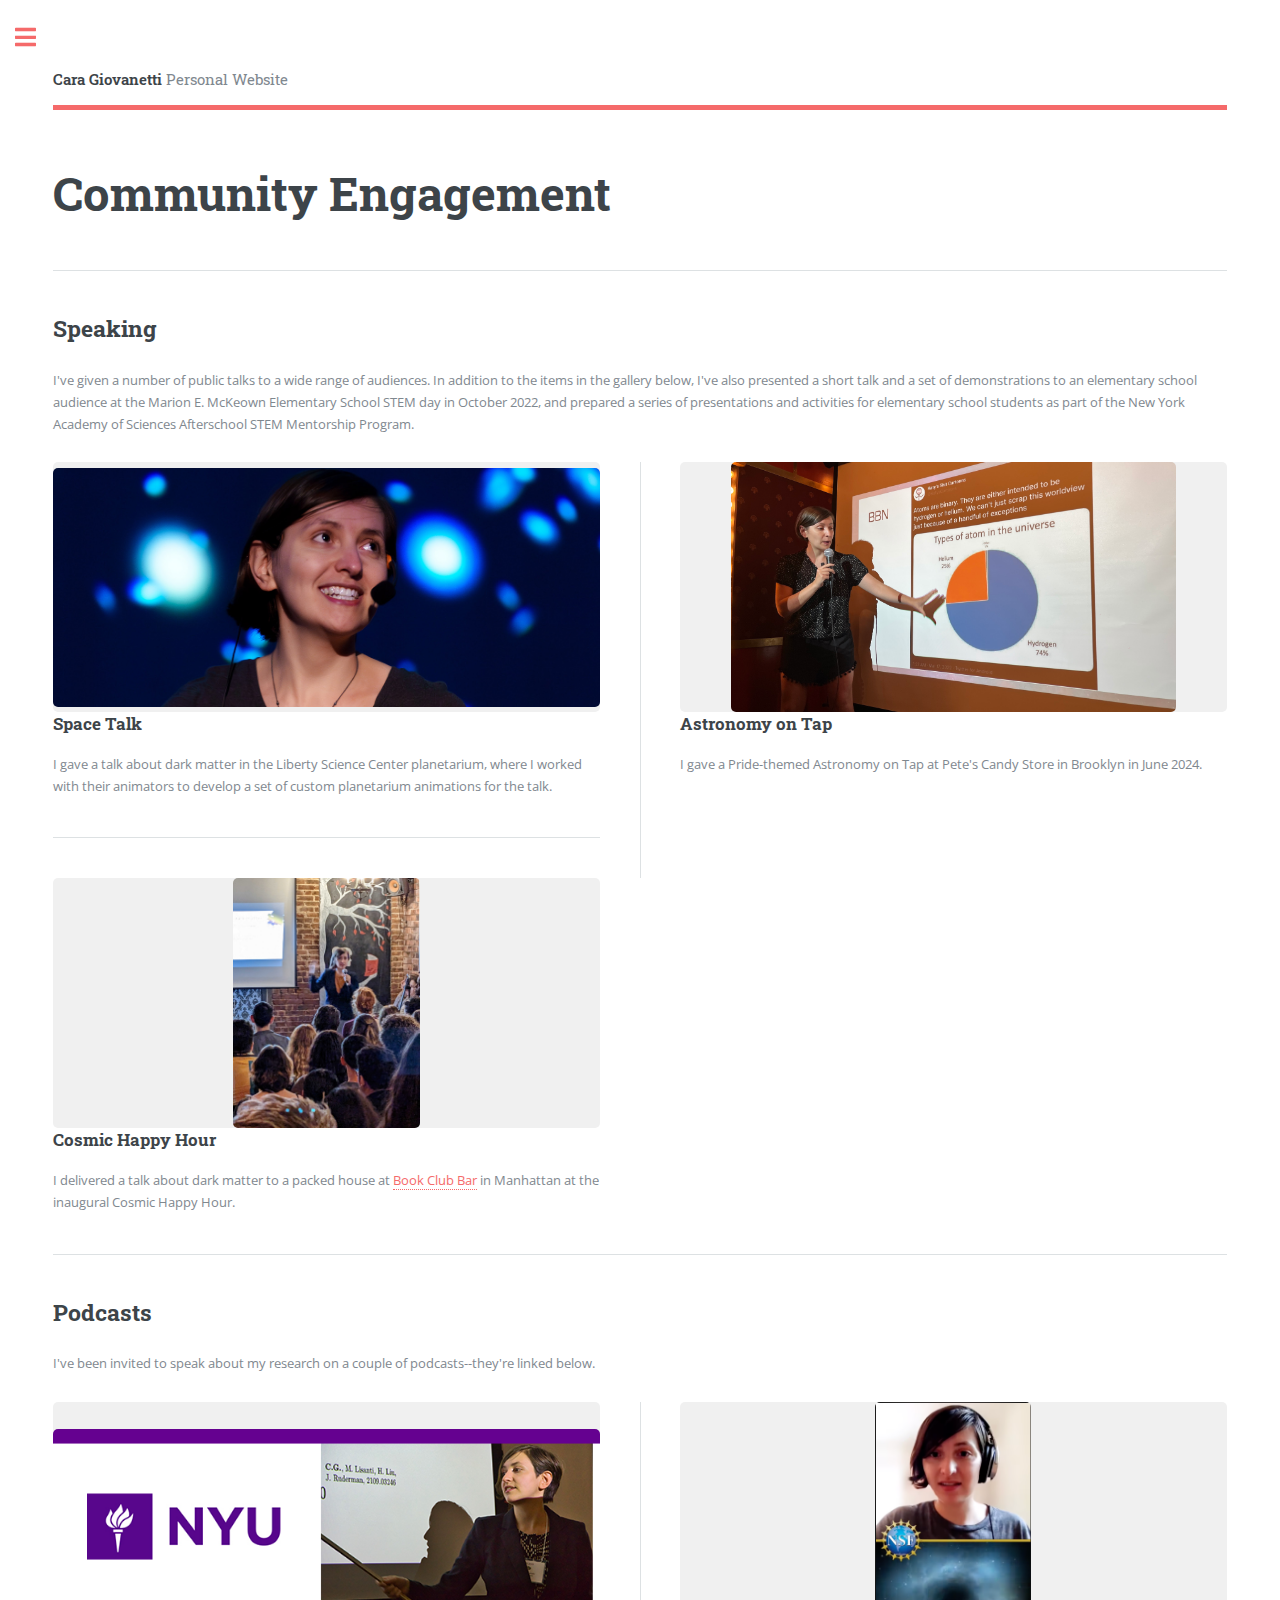
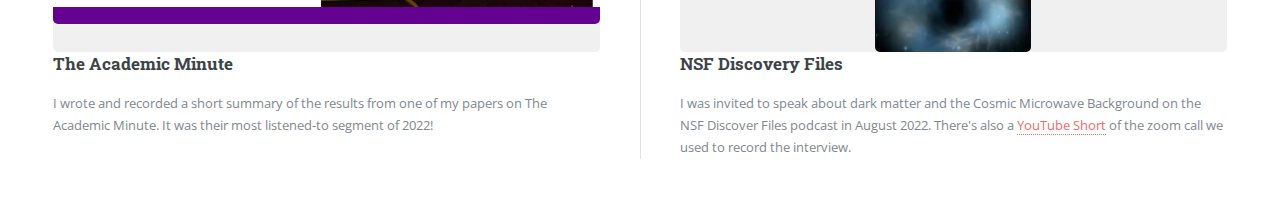
==== communityengagement.html @ 0d63e665 "Init" ====
<!DOCTYPE HTML>
<!--
	Editorial by HTML5 UP
	html5up.net | @ajlkn
	Free for personal and commercial use under the CCA 3.0 license (html5up.net/license)
-->
<html>
	<head>
		<title>Cara Giovanetti</title>
		<meta charset="utf-8" />
		<meta name="viewport" content="width=device-width, initial-scale=1, user-scalable=no" />
		<link rel="stylesheet" href="assets/css/main.css" />
		<style>
			.force-lowercase {
				text-transform: lowercase;
			}
		</style>
	</head>
	<body class="is-preload">

		<!-- Wrapper -->
			<div id="wrapper">

				<!-- Main -->
					<div id="main">
						<div class="inner">

							<!-- Header -->
								<header id="header">
									<a href="index.html" class="logo"><strong>Cara Giovanetti</strong> Personal Website</a>
									<ul class="icons">
										<!--<li><a href="#" class="icon brands fa-twitter"><span class="label">Twitter</span></a></li>
										<li><a href="#" class="icon brands fa-facebook-f"><span class="label">Facebook</span></a></li>
										<li><a href="#" class="icon brands fa-snapchat-ghost"><span class="label">Snapchat</span></a></li>
										<li><a href="#" class="icon brands fa-instagram"><span class="label">Instagram</span></a></li>
										<li><a href="#" class="icon brands fa-medium-m"><span class="label">Medium</span></a></li> -->
									</ul>
								</header>

							<!-- Content -->
								<section>
									<header class="main">
										<h1>Community Engagement</h1>
									</header>

									<hr class="major" />

									<h2>Speaking</h2>
									<p>I've given a number of public talks to a wide range of audiences. In addition to the items in the gallery below, I've also presented a short talk and a set of demonstrations to an elementary school audience at the Marion E. McKeown Elementary School STEM day in October 2022, and prepared a series of presentations and activities for elementary school students as part of the New York Academy of Sciences Afterschool STEM Mentorship Program.</p>
									<div class="posts">
										<article>
											<a href="https://lsc.org/explore/lsc-after-dark/space-talk" class="image" target=”_blank”><img src="images/planetarium.jpg" alt="" /></a>
											<h3>Space Talk</h3>
											<p>I gave a talk about dark matter in the Liberty Science Center planetarium, where I worked with their animators to develop a set of custom planetarium animations for the talk.</p>
										</article>
										<article>
											<a href="https://astronomyontap.org/event/astronomy-on-tap-nyc-143-pride/" class="image" target=”_blank”><img src="images/astro_on_tap.JPG" alt="" /></a>
											<h3>Astronomy on Tap</h3>
											<p>I gave a Pride-themed Astronomy on Tap at Pete's Candy Store in Brooklyn in June 2024.</p>
										</article>
										<article>
											<a href="https://www.bookclubbar.com" class="image" target=”_blank”><img src="images/bookclub.jpg" alt="" /></a>
											<h3>Cosmic Happy Hour</h3>
											<p>I delivered a talk about dark matter to a packed house at <a href="https://www.bookclubbar.com" target=”_blank”>Book Club Bar</a> in Manhattan at the inaugural Cosmic Happy Hour.</p>
										</article>
										
									</div>
									<hr class="major" />

									<h2>Podcasts</h2>
									<p>I've been invited to speak about my research on a couple of podcasts--they're linked below.</p>
									<div class="posts">
										<article>
											<a href="https://academicminute.org/2022/12/best-of-week-2022-cara-giovanetti-new-york-university-dark-matter/" class="image" target=”_blank”><img src="images/academicminute.png" alt="" /></a>
											<h3>The Academic Minute</h3>
											<p>I wrote and recorded a short summary of the results from one of my papers on The Academic Minute.  It was their most listened-to segment of 2022!</p>
										</article>
										<article>
											<a href="https://sites.libsyn.com/424817/dark-matter" class="image" target=”_blank”><img src="images/nsf_podcast.png" alt="" /></a>
											<h3>NSF Discovery Files</h3>
											<p>I was invited to speak about dark matter and the Cosmic Microwave Background on the NSF Discover Files podcast in August 2022.  There's also a <a href="https://www.youtube.com/watch?v=mzR_VJZVaJQ"target=”_blank”>YouTube Short</a> of the zoom call we used to record the interview.</p>
										</article>
										
									</div>

								
								</section>

						</div>
					</div>

				<!-- Sidebar -->
				<div id="sidebar">
					<div class="inner">

						<!-- Search -->
							<!-- <section id="search" class="alt">
								<form method="post" action="#">
									<input type="text" name="query" id="query" placeholder="Search" />
								</form>
							</section> -->

						<!-- Menu -->
							<nav id="menu">
								<header class="major">
									<h2>Menu</h2>
								</header>
								<ul>
									<li><a href="index.html">Homepage</a></li>
									
									<li>
										<span class="opener">Physics</span>
										<ul>
											<li><a href="research.html">Research Interests</a></li>
											<li class="force-lowercase"><a href="xis.html">ξ</a></li>
											<!-- <li><a href="#">Feugiat Veroeros</a></li> -->
										</ul>
									</li>
									<li><a href="writing.html">Writing</a></li>
									<li><a href="communityengagement.html">Community Engagement</a></li>
									<li><a href="images/CV.pdf" target=”_blank”>CV</a></li>
				
								</ul>
							</nav>

		
						<!-- Section -->
							<section>
								<header class="major">
									<h2>How to get in touch</h2>
								</header>
								<p>I'm wary of spam!  If you'd like to get in touch with me, check out any of my recent physics papers on the arXiv for my email address.</p>
								<!-- <ul class="contact">
									 <li class="icon solid fa-envelope"><a href="#"></a></li>
									 <li class="icon solid fa-phone">(000) 000-0000</li>
									<li class="icon solid fa-home">1234 Somewhere Road #8254<br />
									 Nashville, TN 00000-0000</li> 
								</ul>  -->
							</section> 

						<!-- Footer -->
							<footer id="footer">
								<p class="copyright">&copy; 2024 Cara Giovanetti. All rights reserved.  Design based on "Editorial" from: <a href="https://html5up.net">HTML5 UP</a>.</p>
							</footer>

					</div>
				</div>

			</div>

		<!-- Scripts -->
			<script src="assets/js/jquery.min.js"></script>
			<script src="assets/js/browser.min.js"></script>
			<script src="assets/js/breakpoints.min.js"></script>
			<script src="assets/js/util.js"></script>
			<script src="assets/js/main.js"></script>

	</body>
</html>
---- assets/css/main.css ----
@import url(fontawesome-all.min.css);
@import url("https://fonts.googleapis.com/css?family=Open+Sans:400,600,400italic,600italic|Roboto+Slab:400,700");
/*
	Editorial by HTML5 UP
	html5up.net | @ajlkn
	Free for personal and commercial use under the CCA 3.0 license (html5up.net/license)
*/
html, body, div, span, applet, object,
iframe, h1, h2, h3, h4, h5, h6, p, blockquote,
pre, a, abbr, acronym, address, big, cite,
code, del, dfn, em, img, ins, kbd, q, s, samp,
small, strike, strong, sub, sup, tt, var, b,
u, i, center, dl, dt, dd, ol, ul, li, fieldset,
form, label, legend, table, caption, tbody,
tfoot, thead, tr, th, td, article, aside,
canvas, details, embed, figure, figcaption,
footer, header, hgroup, menu, nav, output, ruby,
section, summary, time, mark, audio, video {
  margin: 0;
  padding: 0;
  border: 0;
  font-size: 100%;
  font: inherit;
  vertical-align: baseline; }

article, aside, details, figcaption, figure,
footer, header, hgroup, menu, nav, section {
  display: block; }

body {
  line-height: 1; }

ol, ul {
  list-style: none; }

blockquote, q {
  quotes: none; }
  blockquote:before, blockquote:after, q:before, q:after {
    content: '';
    content: none; }

table {
  border-collapse: collapse;
  border-spacing: 0; }

body {
  -webkit-text-size-adjust: none; }

mark {
  background-color: transparent;
  color: inherit; }

input::-moz-focus-inner {
  border: 0;
  padding: 0; }

input, select, textarea {
  -moz-appearance: none;
  -webkit-appearance: none;
  -ms-appearance: none;
  appearance: none; }

/* Basic */
@-ms-viewport {
  width: device-width; }

body {
  -ms-overflow-style: scrollbar; }

@media screen and (max-width: 480px) {
  html, body {
    min-width: 320px; } }

html {
  box-sizing: border-box; }

*, *:before, *:after {
  box-sizing: inherit; }

body {
  background: #ffffff; }
  body.is-preload *, body.is-preload *:before, body.is-preload *:after, body.is-resizing *, body.is-resizing *:before, body.is-resizing *:after {
    -moz-animation: none !important;
    -webkit-animation: none !important;
    -ms-animation: none !important;
    animation: none !important;
    -moz-transition: none !important;
    -webkit-transition: none !important;
    -ms-transition: none !important;
    transition: none !important; }

/* Type */
body, input, select, textarea {
  color: #7f888f;
  font-family: "Open Sans", sans-serif;
  font-size: 13pt;
  font-weight: 400;
  line-height: 1.65; }
  @media screen and (max-width: 1680px) {
    body, input, select, textarea {
      font-size: 11pt; } }
  @media screen and (max-width: 1280px) {
    body, input, select, textarea {
      font-size: 10pt; } }
  @media screen and (max-width: 360px) {
    body, input, select, textarea {
      font-size: 9pt; } }

a {
  -moz-transition: color 0.2s ease-in-out, border-bottom-color 0.2s ease-in-out;
  -webkit-transition: color 0.2s ease-in-out, border-bottom-color 0.2s ease-in-out;
  -ms-transition: color 0.2s ease-in-out, border-bottom-color 0.2s ease-in-out;
  transition: color 0.2s ease-in-out, border-bottom-color 0.2s ease-in-out;
  border-bottom: dotted 1px;
  color: #f56a6a;
  text-decoration: none; }
  a:hover {
    border-bottom-color: #f56a6a;
    color: #f56a6a !important; }
    a:hover strong {
      color: inherit; }

strong, b {
  color: #3d4449;
  font-weight: 600; }

em, i {
  font-style: italic; }

p {
  margin: 0 0 2em 0; }

h1, h2, h3, h4, h5, h6 {
  color: #3d4449;
  font-family: "Roboto Slab", serif;
  font-weight: 700;
  line-height: 1.5;
  margin: 0 0 1em 0; }
  h1 a, h2 a, h3 a, h4 a, h5 a, h6 a {
    color: inherit;
    text-decoration: none;
    border-bottom: 0; }

h1 {
  font-size: 4em;
  margin: 0 0 0.5em 0;
  line-height: 1.3; }

h2 {
  font-size: 1.75em; }

h3 {
  font-size: 1.25em; }

h4 {
  font-size: 1.1em; }

h5 {
  font-size: 0.9em; }

h6 {
  font-size: 0.7em; }

@media screen and (max-width: 1680px) {
  h1 {
    font-size: 3.5em; } }

@media screen and (max-width: 980px) {
  h1 {
    font-size: 3.25em; } }

@media screen and (max-width: 736px) {
  h1 {
    font-size: 2em;
    line-height: 1.4; }
  h2 {
    font-size: 1.5em; } }

sub {
  font-size: 0.8em;
  position: relative;
  top: 0.5em; }

sup {
  font-size: 0.8em;
  position: relative;
  top: -0.5em; }

blockquote {
  border-left: solid 3px rgba(210, 215, 217, 0.75);
  font-style: italic;
  margin: 0 0 2em 0;
  padding: 0.5em 0 0.5em 2em; }

code {
  background: rgba(230, 235, 237, 0.25);
  border-radius: 0.375em;
  border: solid 1px rgba(210, 215, 217, 0.75);
  font-family: "Courier New", monospace;
  font-size: 0.9em;
  margin: 0 0.25em;
  padding: 0.25em 0.65em; }

pre {
  -webkit-overflow-scrolling: touch;
  font-family: "Courier New", monospace;
  font-size: 0.9em;
  margin: 0 0 2em 0; }
  pre code {
    display: block;
    line-height: 1.75;
    padding: 1em 1.5em;
    overflow-x: auto; }

hr {
  border: 0;
  border-bottom: solid 1px rgba(210, 215, 217, 0.75);
  margin: 2em 0; }
  hr.major {
    margin: 3em 0; }

.align-left {
  text-align: left; }

.align-center {
  text-align: center; }

.align-right {
  text-align: right; }

/* Row */
.row {
  display: flex;
  flex-wrap: wrap;
  box-sizing: border-box;
  align-items: stretch; }
  .row > * {
    box-sizing: border-box; }
  .row.gtr-uniform > * > :last-child {
    margin-bottom: 0; }
  .row.aln-left {
    justify-content: flex-start; }
  .row.aln-center {
    justify-content: center; }
  .row.aln-right {
    justify-content: flex-end; }
  .row.aln-top {
    align-items: flex-start; }
  .row.aln-middle {
    align-items: center; }
  .row.aln-bottom {
    align-items: flex-end; }
  .row > .imp {
    order: -1; }
  .row > .col-1 {
    width: 8.33333%; }
  .row > .off-1 {
    margin-left: 8.33333%; }
  .row > .col-2 {
    width: 16.66667%; }
  .row > .off-2 {
    margin-left: 16.66667%; }
  .row > .col-3 {
    width: 25%; }
  .row > .off-3 {
    margin-left: 25%; }
  .row > .col-4 {
    width: 33.33333%; }
  .row > .off-4 {
    margin-left: 33.33333%; }
  .row > .col-5 {
    width: 41.66667%; }
  .row > .off-5 {
    margin-left: 41.66667%; }
  .row > .col-6 {
    width: 50%; }
  .row > .off-6 {
    margin-left: 50%; }
  .row > .col-7 {
    width: 58.33333%; }
  .row > .off-7 {
    margin-left: 58.33333%; }
  .row > .col-8 {
    width: 66.66667%; }
  .row > .off-8 {
    margin-left: 66.66667%; }
  .row > .col-9 {
    width: 75%; }
  .row > .off-9 {
    margin-left: 75%; }
  .row > .col-10 {
    width: 83.33333%; }
  .row > .off-10 {
    margin-left: 83.33333%; }
  .row > .col-11 {
    width: 91.66667%; }
  .row > .off-11 {
    margin-left: 91.66667%; }
  .row > .col-12 {
    width: 100%; }
  .row > .off-12 {
    margin-left: 100%; }
  .row.gtr-0 {
    margin-top: 0;
    margin-left: 0em; }
    .row.gtr-0 > * {
      padding: 0 0 0 0em; }
    .row.gtr-0.gtr-uniform {
      margin-top: 0em; }
      .row.gtr-0.gtr-uniform > * {
        padding-top: 0em; }
  .row.gtr-25 {
    margin-top: 0;
    margin-left: -0.375em; }
    .row.gtr-25 > * {
      padding: 0 0 0 0.375em; }
    .row.gtr-25.gtr-uniform {
      margin-top: -0.375em; }
      .row.gtr-25.gtr-uniform > * {
        padding-top: 0.375em; }
  .row.gtr-50 {
    margin-top: 0;
    margin-left: -0.75em; }
    .row.gtr-50 > * {
      padding: 0 0 0 0.75em; }
    .row.gtr-50.gtr-uniform {
      margin-top: -0.75em; }
      .row.gtr-50.gtr-uniform > * {
        padding-top: 0.75em; }
  .row {
    margin-top: 0;
    margin-left: -1.5em; }
    .row > * {
      padding: 0 0 0 1.5em; }
    .row.gtr-uniform {
      margin-top: -1.5em; }
      .row.gtr-uniform > * {
        padding-top: 1.5em; }
  .row.gtr-150 {
    margin-top: 0;
    margin-left: -2.25em; }
    .row.gtr-150 > * {
      padding: 0 0 0 2.25em; }
    .row.gtr-150.gtr-uniform {
      margin-top: -2.25em; }
      .row.gtr-150.gtr-uniform > * {
        padding-top: 2.25em; }
  .row.gtr-200 {
    margin-top: 0;
    margin-left: -3em; }
    .row.gtr-200 > * {
      padding: 0 0 0 3em; }
    .row.gtr-200.gtr-uniform {
      margin-top: -3em; }
      .row.gtr-200.gtr-uniform > * {
        padding-top: 3em; }
  @media screen and (max-width: 1680px) {
    .row {
      display: flex;
      flex-wrap: wrap;
      box-sizing: border-box;
      align-items: stretch; }
      .row > * {
        box-sizing: border-box; }
      .row.gtr-uniform > * > :last-child {
        margin-bottom: 0; }
      .row.aln-left {
        justify-content: flex-start; }
      .row.aln-center {
        justify-content: center; }
      .row.aln-right {
        justify-content: flex-end; }
      .row.aln-top {
        align-items: flex-start; }
      .row.aln-middle {
        align-items: center; }
      .row.aln-bottom {
        align-items: flex-end; }
      .row > .imp-xlarge {
        order: -1; }
      .row > .col-1-xlarge {
        width: 8.33333%; }
      .row > .off-1-xlarge {
        margin-left: 8.33333%; }
      .row > .col-2-xlarge {
        width: 16.66667%; }
      .row > .off-2-xlarge {
        margin-left: 16.66667%; }
      .row > .col-3-xlarge {
        width: 25%; }
      .row > .off-3-xlarge {
        margin-left: 25%; }
      .row > .col-4-xlarge {
        width: 33.33333%; }
      .row > .off-4-xlarge {
        margin-left: 33.33333%; }
      .row > .col-5-xlarge {
        width: 41.66667%; }
      .row > .off-5-xlarge {
        margin-left: 41.66667%; }
      .row > .col-6-xlarge {
        width: 50%; }
      .row > .off-6-xlarge {
        margin-left: 50%; }
      .row > .col-7-xlarge {
        width: 58.33333%; }
      .row > .off-7-xlarge {
        margin-left: 58.33333%; }
      .row > .col-8-xlarge {
        width: 66.66667%; }
      .row > .off-8-xlarge {
        margin-left: 66.66667%; }
      .row > .col-9-xlarge {
        width: 75%; }
      .row > .off-9-xlarge {
        margin-left: 75%; }
      .row > .col-10-xlarge {
        width: 83.33333%; }
      .row > .off-10-xlarge {
        margin-left: 83.33333%; }
      .row > .col-11-xlarge {
        width: 91.66667%; }
      .row > .off-11-xlarge {
        margin-left: 91.66667%; }
      .row > .col-12-xlarge {
        width: 100%; }
      .row > .off-12-xlarge {
        margin-left: 100%; }
      .row.gtr-0 {
        margin-top: 0;
        margin-left: 0em; }
        .row.gtr-0 > * {
          padding: 0 0 0 0em; }
        .row.gtr-0.gtr-uniform {
          margin-top: 0em; }
          .row.gtr-0.gtr-uniform > * {
            padding-top: 0em; }
      .row.gtr-25 {
        margin-top: 0;
        margin-left: -0.375em; }
        .row.gtr-25 > * {
          padding: 0 0 0 0.375em; }
        .row.gtr-25.gtr-uniform {
          margin-top: -0.375em; }
          .row.gtr-25.gtr-uniform > * {
            padding-top: 0.375em; }
      .row.gtr-50 {
        margin-top: 0;
        margin-left: -0.75em; }
        .row.gtr-50 > * {
          padding: 0 0 0 0.75em; }
        .row.gtr-50.gtr-uniform {
          margin-top: -0.75em; }
          .row.gtr-50.gtr-uniform > * {
            padding-top: 0.75em; }
      .row {
        margin-top: 0;
        margin-left: -1.5em; }
        .row > * {
          padding: 0 0 0 1.5em; }
        .row.gtr-uniform {
          margin-top: -1.5em; }
          .row.gtr-uniform > * {
            padding-top: 1.5em; }
      .row.gtr-150 {
        margin-top: 0;
        margin-left: -2.25em; }
        .row.gtr-150 > * {
          padding: 0 0 0 2.25em; }
        .row.gtr-150.gtr-uniform {
          margin-top: -2.25em; }
          .row.gtr-150.gtr-uniform > * {
            padding-top: 2.25em; }
      .row.gtr-200 {
        margin-top: 0;
        margin-left: -3em; }
        .row.gtr-200 > * {
          padding: 0 0 0 3em; }
        .row.gtr-200.gtr-uniform {
          margin-top: -3em; }
          .row.gtr-200.gtr-uniform > * {
            padding-top: 3em; } }
  @media screen and (max-width: 1280px) {
    .row {
      display: flex;
      flex-wrap: wrap;
      box-sizing: border-box;
      align-items: stretch; }
      .row > * {
        box-sizing: border-box; }
      .row.gtr-uniform > * > :last-child {
        margin-bottom: 0; }
      .row.aln-left {
        justify-content: flex-start; }
      .row.aln-center {
        justify-content: center; }
      .row.aln-right {
        justify-content: flex-end; }
      .row.aln-top {
        align-items: flex-start; }
      .row.aln-middle {
        align-items: center; }
      .row.aln-bottom {
        align-items: flex-end; }
      .row > .imp-large {
        order: -1; }
      .row > .col-1-large {
        width: 8.33333%; }
      .row > .off-1-large {
        margin-left: 8.33333%; }
      .row > .col-2-large {
        width: 16.66667%; }
      .row > .off-2-large {
        margin-left: 16.66667%; }
      .row > .col-3-large {
        width: 25%; }
      .row > .off-3-large {
        margin-left: 25%; }
      .row > .col-4-large {
        width: 33.33333%; }
      .row > .off-4-large {
        margin-left: 33.33333%; }
      .row > .col-5-large {
        width: 41.66667%; }
      .row > .off-5-large {
        margin-left: 41.66667%; }
      .row > .col-6-large {
        width: 50%; }
      .row > .off-6-large {
        margin-left: 50%; }
      .row > .col-7-large {
        width: 58.33333%; }
      .row > .off-7-large {
        margin-left: 58.33333%; }
      .row > .col-8-large {
        width: 66.66667%; }
      .row > .off-8-large {
        margin-left: 66.66667%; }
      .row > .col-9-large {
        width: 75%; }
      .row > .off-9-large {
        margin-left: 75%; }
      .row > .col-10-large {
        width: 83.33333%; }
      .row > .off-10-large {
        margin-left: 83.33333%; }
      .row > .col-11-large {
        width: 91.66667%; }
      .row > .off-11-large {
        margin-left: 91.66667%; }
      .row > .col-12-large {
        width: 100%; }
      .row > .off-12-large {
        margin-left: 100%; }
      .row.gtr-0 {
        margin-top: 0;
        margin-left: 0em; }
        .row.gtr-0 > * {
          padding: 0 0 0 0em; }
        .row.gtr-0.gtr-uniform {
          margin-top: 0em; }
          .row.gtr-0.gtr-uniform > * {
            padding-top: 0em; }
      .row.gtr-25 {
        margin-top: 0;
        margin-left: -0.375em; }
        .row.gtr-25 > * {
          padding: 0 0 0 0.375em; }
        .row.gtr-25.gtr-uniform {
          margin-top: -0.375em; }
          .row.gtr-25.gtr-uniform > * {
            padding-top: 0.375em; }
      .row.gtr-50 {
        margin-top: 0;
        margin-left: -0.75em; }
        .row.gtr-50 > * {
          padding: 0 0 0 0.75em; }
        .row.gtr-50.gtr-uniform {
          margin-top: -0.75em; }
          .row.gtr-50.gtr-uniform > * {
            padding-top: 0.75em; }
      .row {
        margin-top: 0;
        margin-left: -1.5em; }
        .row > * {
          padding: 0 0 0 1.5em; }
        .row.gtr-uniform {
          margin-top: -1.5em; }
          .row.gtr-uniform > * {
            padding-top: 1.5em; }
      .row.gtr-150 {
        margin-top: 0;
        margin-left: -2.25em; }
        .row.gtr-150 > * {
          padding: 0 0 0 2.25em; }
        .row.gtr-150.gtr-uniform {
          margin-top: -2.25em; }
          .row.gtr-150.gtr-uniform > * {
            padding-top: 2.25em; }
      .row.gtr-200 {
        margin-top: 0;
        margin-left: -3em; }
        .row.gtr-200 > * {
          padding: 0 0 0 3em; }
        .row.gtr-200.gtr-uniform {
          margin-top: -3em; }
          .row.gtr-200.gtr-uniform > * {
            padding-top: 3em; } }
  @media screen and (max-width: 980px) {
    .row {
      display: flex;
      flex-wrap: wrap;
      box-sizing: border-box;
      align-items: stretch; }
      .row > * {
        box-sizing: border-box; }
      .row.gtr-uniform > * > :last-child {
        margin-bottom: 0; }
      .row.aln-left {
        justify-content: flex-start; }
      .row.aln-center {
        justify-content: center; }
      .row.aln-right {
        justify-content: flex-end; }
      .row.aln-top {
        align-items: flex-start; }
      .row.aln-middle {
        align-items: center; }
      .row.aln-bottom {
        align-items: flex-end; }
      .row > .imp-medium {
        order: -1; }
      .row > .col-1-medium {
        width: 8.33333%; }
      .row > .off-1-medium {
        margin-left: 8.33333%; }
      .row > .col-2-medium {
        width: 16.66667%; }
      .row > .off-2-medium {
        margin-left: 16.66667%; }
      .row > .col-3-medium {
        width: 25%; }
      .row > .off-3-medium {
        margin-left: 25%; }
      .row > .col-4-medium {
        width: 33.33333%; }
      .row > .off-4-medium {
        margin-left: 33.33333%; }
      .row > .col-5-medium {
        width: 41.66667%; }
      .row > .off-5-medium {
        margin-left: 41.66667%; }
      .row > .col-6-medium {
        width: 50%; }
      .row > .off-6-medium {
        margin-left: 50%; }
      .row > .col-7-medium {
        width: 58.33333%; }
      .row > .off-7-medium {
        margin-left: 58.33333%; }
      .row > .col-8-medium {
        width: 66.66667%; }
      .row > .off-8-medium {
        margin-left: 66.66667%; }
      .row > .col-9-medium {
        width: 75%; }
      .row > .off-9-medium {
        margin-left: 75%; }
      .row > .col-10-medium {
        width: 83.33333%; }
      .row > .off-10-medium {
        margin-left: 83.33333%; }
      .row > .col-11-medium {
        width: 91.66667%; }
      .row > .off-11-medium {
        margin-left: 91.66667%; }
      .row > .col-12-medium {
        width: 100%; }
      .row > .off-12-medium {
        margin-left: 100%; }
      .row.gtr-0 {
        margin-top: 0;
        margin-left: 0em; }
        .row.gtr-0 > * {
          padding: 0 0 0 0em; }
        .row.gtr-0.gtr-uniform {
          margin-top: 0em; }
          .row.gtr-0.gtr-uniform > * {
            padding-top: 0em; }
      .row.gtr-25 {
        margin-top: 0;
        margin-left: -0.375em; }
        .row.gtr-25 > * {
          padding: 0 0 0 0.375em; }
        .row.gtr-25.gtr-uniform {
          margin-top: -0.375em; }
          .row.gtr-25.gtr-uniform > * {
            padding-top: 0.375em; }
      .row.gtr-50 {
        margin-top: 0;
        margin-left: -0.75em; }
        .row.gtr-50 > * {
          padding: 0 0 0 0.75em; }
        .row.gtr-50.gtr-uniform {
          margin-top: -0.75em; }
          .row.gtr-50.gtr-uniform > * {
            padding-top: 0.75em; }
      .row {
        margin-top: 0;
        margin-left: -1.5em; }
        .row > * {
          padding: 0 0 0 1.5em; }
        .row.gtr-uniform {
          margin-top: -1.5em; }
          .row.gtr-uniform > * {
            padding-top: 1.5em; }
      .row.gtr-150 {
        margin-top: 0;
        margin-left: -2.25em; }
        .row.gtr-150 > * {
          padding: 0 0 0 2.25em; }
        .row.gtr-150.gtr-uniform {
          margin-top: -2.25em; }
          .row.gtr-150.gtr-uniform > * {
            padding-top: 2.25em; }
      .row.gtr-200 {
        margin-top: 0;
        margin-left: -3em; }
        .row.gtr-200 > * {
          padding: 0 0 0 3em; }
        .row.gtr-200.gtr-uniform {
          margin-top: -3em; }
          .row.gtr-200.gtr-uniform > * {
            padding-top: 3em; } }
  @media screen and (max-width: 736px) {
    .row {
      display: flex;
      flex-wrap: wrap;
      box-sizing: border-box;
      align-items: stretch; }
      .row > * {
        box-sizing: border-box; }
      .row.gtr-uniform > * > :last-child {
        margin-bottom: 0; }
      .row.aln-left {
        justify-content: flex-start; }
      .row.aln-center {
        justify-content: center; }
      .row.aln-right {
        justify-content: flex-end; }
      .row.aln-top {
        align-items: flex-start; }
      .row.aln-middle {
        align-items: center; }
      .row.aln-bottom {
        align-items: flex-end; }
      .row > .imp-small {
        order: -1; }
      .row > .col-1-small {
        width: 8.33333%; }
      .row > .off-1-small {
        margin-left: 8.33333%; }
      .row > .col-2-small {
        width: 16.66667%; }
      .row > .off-2-small {
        margin-left: 16.66667%; }
      .row > .col-3-small {
        width: 25%; }
      .row > .off-3-small {
        margin-left: 25%; }
      .row > .col-4-small {
        width: 33.33333%; }
      .row > .off-4-small {
        margin-left: 33.33333%; }
      .row > .col-5-small {
        width: 41.66667%; }
      .row > .off-5-small {
        margin-left: 41.66667%; }
      .row > .col-6-small {
        width: 50%; }
      .row > .off-6-small {
        margin-left: 50%; }
      .row > .col-7-small {
        width: 58.33333%; }
      .row > .off-7-small {
        margin-left: 58.33333%; }
      .row > .col-8-small {
        width: 66.66667%; }
      .row > .off-8-small {
        margin-left: 66.66667%; }
      .row > .col-9-small {
        width: 75%; }
      .row > .off-9-small {
        margin-left: 75%; }
      .row > .col-10-small {
        width: 83.33333%; }
      .row > .off-10-small {
        margin-left: 83.33333%; }
      .row > .col-11-small {
        width: 91.66667%; }
      .row > .off-11-small {
        margin-left: 91.66667%; }
      .row > .col-12-small {
        width: 100%; }
      .row > .off-12-small {
        margin-left: 100%; }
      .row.gtr-0 {
        margin-top: 0;
        margin-left: 0em; }
        .row.gtr-0 > * {
          padding: 0 0 0 0em; }
        .row.gtr-0.gtr-uniform {
          margin-top: 0em; }
          .row.gtr-0.gtr-uniform > * {
            padding-top: 0em; }
      .row.gtr-25 {
        margin-top: 0;
        margin-left: -0.375em; }
        .row.gtr-25 > * {
          padding: 0 0 0 0.375em; }
        .row.gtr-25.gtr-uniform {
          margin-top: -0.375em; }
          .row.gtr-25.gtr-uniform > * {
            padding-top: 0.375em; }
      .row.gtr-50 {
        margin-top: 0;
        margin-left: -0.75em; }
        .row.gtr-50 > * {
          padding: 0 0 0 0.75em; }
        .row.gtr-50.gtr-uniform {
          margin-top: -0.75em; }
          .row.gtr-50.gtr-uniform > * {
            padding-top: 0.75em; }
      .row {
        margin-top: 0;
        margin-left: -1.5em; }
        .row > * {
          padding: 0 0 0 1.5em; }
        .row.gtr-uniform {
          margin-top: -1.5em; }
          .row.gtr-uniform > * {
            padding-top: 1.5em; }
      .row.gtr-150 {
        margin-top: 0;
        margin-left: -2.25em; }
        .row.gtr-150 > * {
          padding: 0 0 0 2.25em; }
        .row.gtr-150.gtr-uniform {
          margin-top: -2.25em; }
          .row.gtr-150.gtr-uniform > * {
            padding-top: 2.25em; }
      .row.gtr-200 {
        margin-top: 0;
        margin-left: -3em; }
        .row.gtr-200 > * {
          padding: 0 0 0 3em; }
        .row.gtr-200.gtr-uniform {
          margin-top: -3em; }
          .row.gtr-200.gtr-uniform > * {
            padding-top: 3em; } }
  @media screen and (max-width: 480px) {
    .row {
      display: flex;
      flex-wrap: wrap;
      box-sizing: border-box;
      align-items: stretch; }
      .row > * {
        box-sizing: border-box; }
      .row.gtr-uniform > * > :last-child {
        margin-bottom: 0; }
      .row.aln-left {
        justify-content: flex-start; }
      .row.aln-center {
        justify-content: center; }
      .row.aln-right {
        justify-content: flex-end; }
      .row.aln-top {
        align-items: flex-start; }
      .row.aln-middle {
        align-items: center; }
      .row.aln-bottom {
        align-items: flex-end; }
      .row > .imp-xsmall {
        order: -1; }
      .row > .col-1-xsmall {
        width: 8.33333%; }
      .row > .off-1-xsmall {
        margin-left: 8.33333%; }
      .row > .col-2-xsmall {
        width: 16.66667%; }
      .row > .off-2-xsmall {
        margin-left: 16.66667%; }
      .row > .col-3-xsmall {
        width: 25%; }
      .row > .off-3-xsmall {
        margin-left: 25%; }
      .row > .col-4-xsmall {
        width: 33.33333%; }
      .row > .off-4-xsmall {
        margin-left: 33.33333%; }
      .row > .col-5-xsmall {
        width: 41.66667%; }
      .row > .off-5-xsmall {
        margin-left: 41.66667%; }
      .row > .col-6-xsmall {
        width: 50%; }
      .row > .off-6-xsmall {
        margin-left: 50%; }
      .row > .col-7-xsmall {
        width: 58.33333%; }
      .row > .off-7-xsmall {
        margin-left: 58.33333%; }
      .row > .col-8-xsmall {
        width: 66.66667%; }
      .row > .off-8-xsmall {
        margin-left: 66.66667%; }
      .row > .col-9-xsmall {
        width: 75%; }
      .row > .off-9-xsmall {
        margin-left: 75%; }
      .row > .col-10-xsmall {
        width: 83.33333%; }
      .row > .off-10-xsmall {
        margin-left: 83.33333%; }
      .row > .col-11-xsmall {
        width: 91.66667%; }
      .row > .off-11-xsmall {
        margin-left: 91.66667%; }
      .row > .col-12-xsmall {
        width: 100%; }
      .row > .off-12-xsmall {
        margin-left: 100%; }
      .row.gtr-0 {
        margin-top: 0;
        margin-left: 0em; }
        .row.gtr-0 > * {
          padding: 0 0 0 0em; }
        .row.gtr-0.gtr-uniform {
          margin-top: 0em; }
          .row.gtr-0.gtr-uniform > * {
            padding-top: 0em; }
      .row.gtr-25 {
        margin-top: 0;
        margin-left: -0.375em; }
        .row.gtr-25 > * {
          padding: 0 0 0 0.375em; }
        .row.gtr-25.gtr-uniform {
          margin-top: -0.375em; }
          .row.gtr-25.gtr-uniform > * {
            padding-top: 0.375em; }
      .row.gtr-50 {
        margin-top: 0;
        margin-left: -0.75em; }
        .row.gtr-50 > * {
          padding: 0 0 0 0.75em; }
        .row.gtr-50.gtr-uniform {
          margin-top: -0.75em; }
          .row.gtr-50.gtr-uniform > * {
            padding-top: 0.75em; }
      .row {
        margin-top: 0;
        margin-left: -1.5em; }
        .row > * {
          padding: 0 0 0 1.5em; }
        .row.gtr-uniform {
          margin-top: -1.5em; }
          .row.gtr-uniform > * {
            padding-top: 1.5em; }
      .row.gtr-150 {
        margin-top: 0;
        margin-left: -2.25em; }
        .row.gtr-150 > * {
          padding: 0 0 0 2.25em; }
        .row.gtr-150.gtr-uniform {
          margin-top: -2.25em; }
          .row.gtr-150.gtr-uniform > * {
            padding-top: 2.25em; }
      .row.gtr-200 {
        margin-top: 0;
        margin-left: -3em; }
        .row.gtr-200 > * {
          padding: 0 0 0 3em; }
        .row.gtr-200.gtr-uniform {
          margin-top: -3em; }
          .row.gtr-200.gtr-uniform > * {
            padding-top: 3em; } }

/* Section/Article */
section.special, article.special {
  text-align: center; }

header p {
  font-family: "Roboto Slab", serif;
  font-size: 1em;
  font-weight: 400;
  letter-spacing: 0.075em;
  margin-top: -0.5em;
  text-transform: uppercase; }

header.major > :last-child {
  border-bottom: solid 3px #f56a6a;
  display: inline-block;
  margin: 0 0 2em 0;
  padding: 0 0.75em 0.5em 0; }

header.main > :last-child {
  margin: 0 0 1em 0; }

/* Form */
form {
  margin: 0 0 2em 0; }

label {
  color: #3d4449;
  display: block;
  font-size: 0.9em;
  font-weight: 600;
  margin: 0 0 1em 0; }

input[type="text"],
input[type="password"],
input[type="email"],
input[type="tel"],
input[type="search"],
input[type="url"],
select,
textarea {
  -moz-appearance: none;
  -webkit-appearance: none;
  -ms-appearance: none;
  appearance: none;
  background: #ffffff;
  border-radius: 0.375em;
  border: none;
  border: solid 1px rgba(210, 215, 217, 0.75);
  color: inherit;
  display: block;
  outline: 0;
  padding: 0 1em;
  text-decoration: none;
  width: 100%; }
  input[type="text"]:invalid,
  input[type="password"]:invalid,
  input[type="email"]:invalid,
  input[type="tel"]:invalid,
  input[type="search"]:invalid,
  input[type="url"]:invalid,
  select:invalid,
  textarea:invalid {
    box-shadow: none; }
  input[type="text"]:focus,
  input[type="password"]:focus,
  input[type="email"]:focus,
  input[type="tel"]:focus,
  input[type="search"]:focus,
  input[type="url"]:focus,
  select:focus,
  textarea:focus {
    border-color: #f56a6a;
    box-shadow: 0 0 0 1px #f56a6a; }

select {
  background-image: url("data:image/svg+xml;charset=utf8,%3Csvg xmlns='http://www.w3.org/2000/svg' width='40' height='40' preserveAspectRatio='none' viewBox='0 0 40 40'%3E%3Cpath d='M9.4,12.3l10.4,10.4l10.4-10.4c0.2-0.2,0.5-0.4,0.9-0.4c0.3,0,0.6,0.1,0.9,0.4l3.3,3.3c0.2,0.2,0.4,0.5,0.4,0.9 c0,0.4-0.1,0.6-0.4,0.9L20.7,31.9c-0.2,0.2-0.5,0.4-0.9,0.4c-0.3,0-0.6-0.1-0.9-0.4L4.3,17.3c-0.2-0.2-0.4-0.5-0.4-0.9 c0-0.4,0.1-0.6,0.4-0.9l3.3-3.3c0.2-0.2,0.5-0.4,0.9-0.4S9.1,12.1,9.4,12.3z' fill='rgba(210, 215, 217, 0.75)' /%3E%3C/svg%3E");
  background-size: 1.25em;
  background-repeat: no-repeat;
  background-position: calc(100% - 1em) center;
  height: 2.75em;
  padding-right: 2.75em;
  text-overflow: ellipsis; }
  select option {
    color: #3d4449;
    background: #ffffff; }
  select:focus::-ms-value {
    background-color: transparent; }
  select::-ms-expand {
    display: none; }

input[type="text"],
input[type="password"],
input[type="email"],
input[type="tel"],
input[type="search"],
input[type="url"],
select {
  height: 2.75em; }

textarea {
  padding: 0.75em 1em; }

input[type="checkbox"],
input[type="radio"] {
  -moz-appearance: none;
  -webkit-appearance: none;
  -ms-appearance: none;
  appearance: none;
  display: block;
  float: left;
  margin-right: -2em;
  opacity: 0;
  width: 1em;
  z-index: -1; }
  input[type="checkbox"] + label,
  input[type="radio"] + label {
    text-decoration: none;
    color: #7f888f;
    cursor: pointer;
    display: inline-block;
    font-size: 1em;
    font-weight: 400;
    padding-left: 2.4em;
    padding-right: 0.75em;
    position: relative; }
    input[type="checkbox"] + label:before,
    input[type="radio"] + label:before {
      -moz-osx-font-smoothing: grayscale;
      -webkit-font-smoothing: antialiased;
      display: inline-block;
      font-style: normal;
      font-variant: normal;
      text-rendering: auto;
      line-height: 1;
      text-transform: none !important;
      font-family: 'Font Awesome 5 Free';
      font-weight: 900; }
    input[type="checkbox"] + label:before,
    input[type="radio"] + label:before {
      background: #ffffff;
      border-radius: 0.375em;
      border: solid 1px rgba(210, 215, 217, 0.75);
      content: '';
      display: inline-block;
      font-size: 0.8em;
      height: 2.0625em;
      left: 0;
      line-height: 2.0625em;
      position: absolute;
      text-align: center;
      top: 0;
      width: 2.0625em; }
  input[type="checkbox"]:checked + label:before,
  input[type="radio"]:checked + label:before {
    background: #3d4449;
    border-color: #3d4449;
    color: #ffffff;
    content: '\f00c'; }
  input[type="checkbox"]:focus + label:before,
  input[type="radio"]:focus + label:before {
    border-color: #f56a6a;
    box-shadow: 0 0 0 1px #f56a6a; }

input[type="checkbox"] + label:before {
  border-radius: 0.375em; }

input[type="radio"] + label:before {
  border-radius: 100%; }

::-webkit-input-placeholder {
  color: #9fa3a6 !important;
  opacity: 1.0; }

:-moz-placeholder {
  color: #9fa3a6 !important;
  opacity: 1.0; }

::-moz-placeholder {
  color: #9fa3a6 !important;
  opacity: 1.0; }

:-ms-input-placeholder {
  color: #9fa3a6 !important;
  opacity: 1.0; }

/* Box */
.box {
  border-radius: 0.375em;
  border: solid 1px rgba(210, 215, 217, 0.75);
  margin-bottom: 2em;
  padding: 1.5em; }
  .box > :last-child,
  .box > :last-child > :last-child,
  .box > :last-child > :last-child > :last-child {
    margin-bottom: 0; }
  .box.alt {
    border: 0;
    border-radius: 0;
    padding: 0; }

/* Icon */
.icon {
  text-decoration: none;
  border-bottom: none;
  position: relative; }
  .icon:before {
    -moz-osx-font-smoothing: grayscale;
    -webkit-font-smoothing: antialiased;
    display: inline-block;
    font-style: normal;
    font-variant: normal;
    text-rendering: auto;
    line-height: 1;
    text-transform: none !important;
    font-family: 'Font Awesome 5 Free';
    font-weight: 400; }
  .icon > .label {
    display: none; }
  .icon:before {
    line-height: inherit; }
  .icon.solid:before {
    font-weight: 900; }
  .icon.brands:before {
    font-family: 'Font Awesome 5 Brands'; }

/* Image */
.image {
  border-radius: 0.375em;
  border: 0;
  display: inline-block;
  position: relative; }
  .image img {
    border-radius: 0.375em;
    display: block; }
  .image.left, .image.right {
    max-width: 40%; }
    .image.left img, .image.right img {
      width: 100%; }
  .image.left {
    float: left;
    padding: 0 1.5em 1em 0;
    top: 0.25em; }
  .image.right {
    float: right;
    padding: 0 0 1em 1.5em;
    top: 0.25em; }
  .image.fit {
    display: block;
    margin: 0 0 2em 0;
    width: 100%; }
    .image.fit img {
      width: 100%; }
  .image.main {
    display: block;
    margin: 0 0 3em 0;
    width: 100%; }
    .image.main img {
      width: 100%; }

a.image {
  overflow: hidden; }
  a.image img {
    -moz-transition: -moz-transform 0.2s ease;
    -webkit-transition: -webkit-transform 0.2s ease;
    -ms-transition: -ms-transform 0.2s ease;
    transition: transform 0.2s ease; }
  a.image:hover img {
    -moz-transform: scale(1.075);
    -webkit-transform: scale(1.075);
    -ms-transform: scale(1.075);
    transform: scale(1.075); }

/* List */
ol {
  list-style: decimal;
  margin: 0 0 2em 0;
  padding-left: 1.25em; }
  ol li {
    padding-left: 0.25em; }

ul {
  list-style: disc;
  margin: 0 0 2em 0;
  padding-left: 1em; }
  ul li {
    padding-left: 0.5em; }
  ul.alt {
    list-style: none;
    padding-left: 0; }
    ul.alt li {
      border-top: solid 1px rgba(210, 215, 217, 0.75);
      padding: 0.5em 0; }
      ul.alt li:first-child {
        border-top: 0;
        padding-top: 0; }

dl {
  margin: 0 0 2em 0; }
  dl dt {
    display: block;
    font-weight: 600;
    margin: 0 0 1em 0; }
  dl dd {
    margin-left: 2em; }

/* Actions */
ul.actions {
  display: -moz-flex;
  display: -webkit-flex;
  display: -ms-flex;
  display: flex;
  cursor: default;
  list-style: none;
  margin-left: -1em;
  padding-left: 0; }
  ul.actions li {
    padding: 0 0 0 1em;
    vertical-align: middle; }
  ul.actions.special {
    -moz-justify-content: center;
    -webkit-justify-content: center;
    -ms-justify-content: center;
    justify-content: center;
    width: 100%;
    margin-left: 0; }
    ul.actions.special li:first-child {
      padding-left: 0; }
  ul.actions.stacked {
    -moz-flex-direction: column;
    -webkit-flex-direction: column;
    -ms-flex-direction: column;
    flex-direction: column;
    margin-left: 0; }
    ul.actions.stacked li {
      padding: 1.3em 0 0 0; }
      ul.actions.stacked li:first-child {
        padding-top: 0; }
  ul.actions.fit {
    width: calc(100% + 1em); }
    ul.actions.fit li {
      -moz-flex-grow: 1;
      -webkit-flex-grow: 1;
      -ms-flex-grow: 1;
      flex-grow: 1;
      -moz-flex-shrink: 1;
      -webkit-flex-shrink: 1;
      -ms-flex-shrink: 1;
      flex-shrink: 1;
      width: 100%; }
      ul.actions.fit li > * {
        width: 100%; }
    ul.actions.fit.stacked {
      width: 100%; }

/* Icons */
ul.icons {
  cursor: default;
  list-style: none;
  padding-left: 0; }
  ul.icons li {
    display: inline-block;
    padding: 0 1em 0 0; }
    ul.icons li:last-child {
      padding-right: 0; }
    ul.icons li .icon {
      color: inherit; }
      ul.icons li .icon:before {
        font-size: 1.25em; }

/* Contact */
ul.contact {
  list-style: none;
  padding: 0; }
  ul.contact li {
    text-decoration: none;
    border-top: solid 1px rgba(210, 215, 217, 0.75);
    margin: 1.5em 0 0 0;
    padding: 1.5em 0 0 3em;
    position: relative; }
    ul.contact li:before {
      -moz-osx-font-smoothing: grayscale;
      -webkit-font-smoothing: antialiased;
      display: inline-block;
      font-style: normal;
      font-variant: normal;
      text-rendering: auto;
      line-height: 1;
      text-transform: none !important;
      font-family: 'Font Awesome 5 Free';
      font-weight: 400; }
    ul.contact li:before {
      color: #f56a6a;
      display: inline-block;
      font-size: 1.5em;
      height: 1.125em;
      left: 0;
      line-height: 1.125em;
      position: absolute;
      text-align: center;
      top: 1em;
      width: 1.5em; }
    ul.contact li:first-child {
      border-top: 0;
      margin-top: 0;
      padding-top: 0; }
      ul.contact li:first-child:before {
        top: 0; }
    ul.contact li a {
      color: inherit; }

/* Pagination */
ul.pagination {
  cursor: default;
  list-style: none;
  padding-left: 0; }
  ul.pagination li {
    display: inline-block;
    padding-left: 0;
    vertical-align: middle; }
    ul.pagination li > .page {
      -moz-transition: background-color 0.2s ease-in-out, color 0.2s ease-in-out;
      -webkit-transition: background-color 0.2s ease-in-out, color 0.2s ease-in-out;
      -ms-transition: background-color 0.2s ease-in-out, color 0.2s ease-in-out;
      transition: background-color 0.2s ease-in-out, color 0.2s ease-in-out;
      border-bottom: 0;
      border-radius: 0.375em;
      display: inline-block;
      font-size: 0.8em;
      font-weight: 600;
      height: 2em;
      line-height: 2em;
      margin: 0 0.125em;
      min-width: 2em;
      padding: 0 0.5em;
      text-align: center; }
      ul.pagination li > .page.active {
        background-color: #f56a6a;
        color: #ffffff !important; }
        ul.pagination li > .page.active:hover {
          background-color: #f67878; }
        ul.pagination li > .page.active:active {
          background-color: #f45c5c; }
    ul.pagination li:first-child {
      padding-right: 0.75em; }
    ul.pagination li:last-child {
      padding-left: 0.75em; }
  @media screen and (max-width: 480px) {
    ul.pagination li:nth-child(n+2):nth-last-child(n+2) {
      display: none; }
    ul.pagination li:first-child {
      padding-right: 0; } }

/* Table */
.table-wrapper {
  -webkit-overflow-scrolling: touch;
  overflow-x: auto; }

table {
  margin: 0 0 2em 0;
  width: 100%; }
  table tbody tr {
    border: solid 1px rgba(210, 215, 217, 0.75);
    border-left: 0;
    border-right: 0; }
    table tbody tr:nth-child(2n + 1) {
      background-color: rgba(230, 235, 237, 0.25); }
  table td {
    padding: 0.75em 0.75em; }
  table th {
    color: #3d4449;
    font-size: 0.9em;
    font-weight: 600;
    padding: 0 0.75em 0.75em 0.75em;
    text-align: left; }
  table thead {
    border-bottom: solid 2px rgba(210, 215, 217, 0.75); }
  table tfoot {
    border-top: solid 2px rgba(210, 215, 217, 0.75); }
  table.alt {
    border-collapse: separate; }
    table.alt tbody tr td {
      border: solid 1px rgba(210, 215, 217, 0.75);
      border-left-width: 0;
      border-top-width: 0; }
      table.alt tbody tr td:first-child {
        border-left-width: 1px; }
    table.alt tbody tr:first-child td {
      border-top-width: 1px; }
    table.alt thead {
      border-bottom: 0; }
    table.alt tfoot {
      border-top: 0; }

/* Button */
input[type="submit"],
input[type="reset"],
input[type="button"],
button,
.button {
  -moz-appearance: none;
  -webkit-appearance: none;
  -ms-appearance: none;
  appearance: none;
  -moz-transition: background-color 0.2s ease-in-out, color 0.2s ease-in-out;
  -webkit-transition: background-color 0.2s ease-in-out, color 0.2s ease-in-out;
  -ms-transition: background-color 0.2s ease-in-out, color 0.2s ease-in-out;
  transition: background-color 0.2s ease-in-out, color 0.2s ease-in-out;
  background-color: transparent;
  border-radius: 0.375em;
  border: 0;
  box-shadow: inset 0 0 0 2px #f56a6a;
  color: #f56a6a !important;
  cursor: pointer;
  display: inline-block;
  font-family: "Roboto Slab", serif;
  font-size: 0.8em;
  font-weight: 700;
  height: 3.5em;
  letter-spacing: 0.075em;
  line-height: 3.5em;
  padding: 0 2.25em;
  text-align: center;
  text-decoration: none;
  text-transform: uppercase;
  white-space: nowrap; }
  input[type="submit"]:hover,
  input[type="reset"]:hover,
  input[type="button"]:hover,
  button:hover,
  .button:hover {
    background-color: rgba(245, 106, 106, 0.05); }
  input[type="submit"]:active,
  input[type="reset"]:active,
  input[type="button"]:active,
  button:active,
  .button:active {
    background-color: rgba(245, 106, 106, 0.15); }
  input[type="submit"].icon:before,
  input[type="reset"].icon:before,
  input[type="button"].icon:before,
  button.icon:before,
  .button.icon:before {
    margin-right: 0.5em; }
  input[type="submit"].fit,
  input[type="reset"].fit,
  input[type="button"].fit,
  button.fit,
  .button.fit {
    width: 100%; }
  input[type="submit"].small,
  input[type="reset"].small,
  input[type="button"].small,
  button.small,
  .button.small {
    font-size: 0.6em; }
  input[type="submit"].large,
  input[type="reset"].large,
  input[type="button"].large,
  button.large,
  .button.large {
    font-size: 1em;
    height: 3.65em;
    line-height: 3.65em; }
  input[type="submit"].primary,
  input[type="reset"].primary,
  input[type="button"].primary,
  button.primary,
  .button.primary {
    background-color: #f56a6a;
    box-shadow: none;
    color: #ffffff !important; }
    input[type="submit"].primary:hover,
    input[type="reset"].primary:hover,
    input[type="button"].primary:hover,
    button.primary:hover,
    .button.primary:hover {
      background-color: #f67878; }
    input[type="submit"].primary:active,
    input[type="reset"].primary:active,
    input[type="button"].primary:active,
    button.primary:active,
    .button.primary:active {
      background-color: #f45c5c; }
  input[type="submit"].disabled, input[type="submit"]:disabled,
  input[type="reset"].disabled,
  input[type="reset"]:disabled,
  input[type="button"].disabled,
  input[type="button"]:disabled,
  button.disabled,
  button:disabled,
  .button.disabled,
  .button:disabled {
    pointer-events: none;
    opacity: 0.25; }

/* Mini Posts */
.mini-posts article {
  border-top: solid 1px rgba(210, 215, 217, 0.75);
  margin-top: 2em;
  padding-top: 2em; }
  .mini-posts article .image {
    display: block;
    margin: 0 0 1.5em 0; }
    .mini-posts article .image img {
      display: block;
      width: 100%; }
  .mini-posts article:first-child {
    border-top: 0;
    margin-top: 0;
    padding-top: 0; }

/* Features */
.features {
  display: -moz-flex;
  display: -webkit-flex;
  display: -ms-flex;
  display: flex;
  -moz-flex-wrap: wrap;
  -webkit-flex-wrap: wrap;
  -ms-flex-wrap: wrap;
  flex-wrap: wrap;
  margin: 0 0 2em -3em;
  width: calc(100% + 3em); }
  .features article {
    -moz-align-items: center;
    -webkit-align-items: center;
    -ms-align-items: center;
    align-items: center;
    display: -moz-flex;
    display: -webkit-flex;
    display: -ms-flex;
    display: flex;
    margin: 0 0 3em 3em;
    position: relative;
    width: calc(50% - 3em + 8em); } /*CG: you made a change here for your homepage!  Delete "+ 8em" if it comes back to bite you!*/
    .features article:nth-child(2n - 1) {
      margin-right: 1.5em; }
    .features article:nth-child(2n) {
      margin-left: 1.5em; }
    .features article:nth-last-child(1), .features article:nth-last-child(2) {
      margin-bottom: 0; }
    .features article .icon {
      -moz-flex-grow: 0;
      -webkit-flex-grow: 0;
      -ms-flex-grow: 0;
      flex-grow: 0;
      -moz-flex-shrink: 0;
      -webkit-flex-shrink: 0;
      -ms-flex-shrink: 0;
      flex-shrink: 0;
      display: block;
      height: 10em;
      line-height: 10em;
      margin: 0 2em 0 0;
      text-align: center;
      width: 10em; }
      .features article .icon:before {
        color: #f56a6a;
        font-size: 2.75rem;
        position: relative;
        top: 0.05em; }
      .features article .icon:after {
        -moz-transform: rotate(45deg);
        -webkit-transform: rotate(45deg);
        -ms-transform: rotate(45deg);
        transform: rotate(45deg);
        border-radius: 0.25rem;
        border: solid 2px rgba(210, 215, 217, 0.75);
        content: '';
        display: block;
        height: 7em;
        left: 50%;
        margin: -3.5em 0 0 -3.5em;
        position: absolute;
        top: 50%;
        width: 7em; }
    .features article .content {
      -moz-flex-grow: 1;
      -webkit-flex-grow: 1;
      -ms-flex-grow: 1;
      flex-grow: 1;
      -moz-flex-shrink: 1;
      -webkit-flex-shrink: 1;
      -ms-flex-shrink: 1;
      flex-shrink: 1;
      width: 100%; }
      .features article .content > :last-child {
        margin-bottom: 0; }
  @media screen and (max-width: 980px) {
    .features {
      margin: 0 0 2em 0;
      width: 100%; }
      .features article {
        margin: 0 0 3em 0;
        width: 100%; }
        .features article:nth-child(2n - 1) {
          margin-right: 0; }
        .features article:nth-child(2n) {
          margin-left: 0; }
        .features article:nth-last-child(1), .features article:nth-last-child(2) {
          margin-bottom: 3em; }
        .features article:last-child {
          margin-bottom: 0; }
        .features article .icon {
          height: 8em;
          line-height: 8em;
          width: 8em; }
          .features article .icon:before {
            font-size: 2.25rem; }
          .features article .icon:after {
            height: 6em;
            margin: -3em 0 0 -3em;
            width: 6em; } }
  @media screen and (max-width: 480px) {
    .features article {
      -moz-flex-direction: column;
      -webkit-flex-direction: column;
      -ms-flex-direction: column;
      flex-direction: column;
      -moz-align-items: -moz-flex-start;
      -webkit-align-items: -webkit-flex-start;
      -ms-align-items: -ms-flex-start;
      align-items: flex-start; }
      .features article .icon {
        height: 6em;
        line-height: 6em;
        margin: 0 0 1.5em 0;
        width: 6em; }
        .features article .icon:before {
          font-size: 1.5rem; }
        .features article .icon:after {
          height: 4em;
          margin: -2em 0 0 -2em;
          width: 4em; } }
  @media screen and (max-width: 480px) {
    .features article .icon:before {
      font-size: 1.25rem; } }

/* Posts */
.posts {
  display: -moz-flex;
  display: -webkit-flex;
  display: -ms-flex;
  display: flex;
  -moz-flex-wrap: wrap;
  -webkit-flex-wrap: wrap;
  -ms-flex-wrap: wrap;
  flex-wrap: wrap;
  margin: 0 0 2em -6em;
  width: calc(100% + 6em); }
  .posts article {
    -moz-flex-grow: 0;
    -webkit-flex-grow: 0;
    -ms-flex-grow: 0;
    flex-grow: 0;
    -moz-flex-shrink: 1;
    -webkit-flex-shrink: 1;
    -ms-flex-shrink: 1;
    flex-shrink: 1;
    margin: 0 0 6em 6em;
    position: relative;
    width: calc(33.33333% - 6em); }
    .posts article:before {
      background: rgba(210, 215, 217, 0.75);
      content: '';
      display: block;
      height: calc(100% + 6em);
      left: -3em;
      position: absolute;
      top: 0;
      width: 1px; }
    .posts article:after {
      background: rgba(210, 215, 217, 0.75);
      bottom: -3em;
      content: '';
      display: block;
      height: 1px;
      position: absolute;
      right: 0;
      width: calc(100% + 6em); }
    .posts article > :last-child {
      margin-bottom: 0; }
    .posts article .image {
      /* display: block;
      margin: 0 0 2em 0;  */
      display: flex; /* Enables flexbox for centering */
      justify-content: center; /* Centers the image horizontally */
      align-items: center; /* Centers the image vertically */
      width: 100%;
      height: 250px; /* Set a fixed height for the image container */
      background-color: #f0f0f0; /* Optional: Adds a background color for padding space */
      overflow: hidden;}
      .posts article .image img {
        max-width: 100%;
        max-width: 100%; /* Images scale to fit the container's width */
        max-height: 100%; /* Images scale to fit the container's height */
        object-fit: contain; /* Ensures the entire image fits inside the container */
        background-color: transparent}
  @media screen and (min-width: 1681px) {
    .posts article:nth-child(3n + 1):before {
      display: none; }
    .posts article:nth-child(3n + 1):after {
      width: 100%; }
    .posts article:nth-last-child(1), .posts article:nth-last-child(2), .posts article:nth-last-child(3) {
      margin-bottom: 0; }
      .posts article:nth-last-child(1):before, .posts article:nth-last-child(2):before, .posts article:nth-last-child(3):before {
        height: 100%; }
      .posts article:nth-last-child(1):after, .posts article:nth-last-child(2):after, .posts article:nth-last-child(3):after {
        display: none; } }
  @media screen and (max-width: 1680px) {
    .posts article {
      width: calc(50% - 6em); }
      .posts article:nth-last-child(3) {
        margin-bottom: 6em; } }
  @media screen and (min-width: 481px) and (max-width: 1680px) {
    .posts article:nth-child(2n + 1):before {
      display: none; }
    .posts article:nth-child(2n + 1):after {
      width: 100%; }
    .posts article:nth-last-child(1), .posts article:nth-last-child(2) {
      margin-bottom: 0; }
      .posts article:nth-last-child(1):before, .posts article:nth-last-child(2):before {
        height: 100%; }
      .posts article:nth-last-child(1):after, .posts article:nth-last-child(2):after {
        display: none; } }
  @media screen and (max-width: 736px) {
    .posts {
      margin: 0 0 2em -4.5em;
      width: calc(100% + 4.5em); }
      .posts article {
        margin: 0 0 4.5em 4.5em;
        width: calc(50% - 4.5em); }
        .posts article:before {
          height: calc(100% + 4.5em);
          left: -2.25em; }
        .posts article:after {
          bottom: -2.25em;
          width: calc(100% + 4.5em); }
        .posts article:nth-last-child(3) {
          margin-bottom: 4.5em; } }
  @media screen and (max-width: 480px) {
    .posts {
      margin: 0 0 2em 0;
      width: 100%; }
      .posts article {
        margin: 0 0 4.5em 0;
        width: 100%; }
        .posts article:before {
          display: none; }
        .posts article:after {
          width: 100%; }
        .posts article:last-child {
          margin-bottom: 0; }
          .posts article:last-child:after {
            display: none; } }

/* Wrapper */
#wrapper {
  display: -moz-flex;
  display: -webkit-flex;
  display: -ms-flex;
  display: flex;
  -moz-flex-direction: row-reverse;
  -webkit-flex-direction: row-reverse;
  -ms-flex-direction: row-reverse;
  flex-direction: row-reverse;
  min-height: 100vh; }

/* Main */
#main {
  -moz-flex-grow: 1;
  -webkit-flex-grow: 1;
  -ms-flex-grow: 1;
  flex-grow: 1;
  -moz-flex-shrink: 1;
  -webkit-flex-shrink: 1;
  -ms-flex-shrink: 1;
  flex-shrink: 1;
  width: 100%; }
  #main > .inner {
    padding: 0 6em 0.1em 6em ;
    margin: 0 auto;
    max-width: 110em; }
    #main > .inner > section {
      padding: 6em 0 4em 0 ;
      border-top: solid 2px rgba(210, 215, 217, 0.75); }
      #main > .inner > section:first-of-type {
        border-top: 0 !important; }
  @media screen and (max-width: 1680px) {
    #main > .inner {
      padding: 0 5em 0.1em 5em ; }
      #main > .inner > section {
        padding: 5em 0 3em 0 ; } }
  @media screen and (max-width: 1280px) {
    #main > .inner {
      padding: 0 4em 0.1em 4em ; }
      #main > .inner > section {
        padding: 4em 0 2em 0 ; } }
  @media screen and (max-width: 736px) {
    #main > .inner {
      padding: 0 2em 0.1em 2em ; }
      #main > .inner > section {
        padding: 3em 0 1em 0 ; } }

/* Sidebar */
#search form {
  text-decoration: none;
  position: relative; }
  #search form:before {
    -moz-osx-font-smoothing: grayscale;
    -webkit-font-smoothing: antialiased;
    display: inline-block;
    font-style: normal;
    font-variant: normal;
    text-rendering: auto;
    line-height: 1;
    text-transform: none !important;
    font-family: 'Font Awesome 5 Free';
    font-weight: 900; }
  #search form:before {
    -moz-transform: scaleX(-1);
    -webkit-transform: scaleX(-1);
    -ms-transform: scaleX(-1);
    transform: scaleX(-1);
    color: #7f888f;
    content: '\f002';
    cursor: default;
    display: block;
    font-size: 1.5em;
    height: 2em;
    line-height: 2em;
    opacity: 0.325;
    position: absolute;
    right: 0;
    text-align: center;
    top: 0;
    width: 2em; }
  #search form input[type="text"] {
    padding-right: 2.75em; }

#sidebar {
  -moz-flex-grow: 0;
  -webkit-flex-grow: 0;
  -ms-flex-grow: 0;
  flex-grow: 0;
  -moz-flex-shrink: 0;
  -webkit-flex-shrink: 0;
  -ms-flex-shrink: 0;
  flex-shrink: 0;
  -moz-transition: margin-left 0.5s ease, box-shadow 0.5s ease;
  -webkit-transition: margin-left 0.5s ease, box-shadow 0.5s ease;
  -ms-transition: margin-left 0.5s ease, box-shadow 0.5s ease;
  transition: margin-left 0.5s ease, box-shadow 0.5s ease;
  background-color: #f5f6f7;
  font-size: 0.9em;
  position: relative;
  width: 26em; }
  #sidebar h2 {
    font-size: 1.38889em; }
  #sidebar > .inner {
    padding: 2.22222em 2.22222em 2.44444em 2.22222em ;
    position: relative;
    width: 26em; }
    #sidebar > .inner > * {
      border-bottom: solid 2px rgba(210, 215, 217, 0.75);
      margin: 0 0 3.5em 0;
      padding: 0 0 3.5em 0; }
      #sidebar > .inner > * > :last-child {
        margin-bottom: 0; }
      #sidebar > .inner > *:last-child {
        border-bottom: 0;
        margin-bottom: 0;
        padding-bottom: 0; }
    #sidebar > .inner > .alt {
      background-color: #eff1f2;
      border-bottom: 0;
      margin: -2.22222em 0 4.44444em -2.22222em;
      padding: 2.22222em;
      width: calc(100% + 4.44444em); }
  #sidebar .toggle {
    text-decoration: none;
    -moz-transition: left 0.5s ease;
    -webkit-transition: left 0.5s ease;
    -ms-transition: left 0.5s ease;
    transition: left 0.5s ease;
    -webkit-tap-highlight-color: rgba(255, 255, 255, 0);
    border: 0;
    display: block;
    height: 7.5em;
    left: 26em;
    line-height: 7.5em;
    outline: 0;
    overflow: hidden;
    position: absolute;
    text-align: center;
    text-indent: -15em;
    white-space: nowrap;
    top: 0;
    width: 6em;
    z-index: 10000; }
    #sidebar .toggle:before {
      -moz-osx-font-smoothing: grayscale;
      -webkit-font-smoothing: antialiased;
      display: inline-block;
      font-style: normal;
      font-variant: normal;
      text-rendering: auto;
      line-height: 1;
      text-transform: none !important;
      font-family: 'Font Awesome 5 Free';
      font-weight: 900; }
    #sidebar .toggle:before {
      content: '\f0c9';
      font-size: 2rem;
      height: inherit;
      left: 0;
      line-height: inherit;
      position: absolute;
      text-indent: 0;
      top: 0;
      width: inherit; }
  #sidebar.inactive {
    margin-left: -26em; }
  @media screen and (max-width: 1680px) {
    #sidebar {
      width: 24em; }
      #sidebar > .inner {
        padding: 1.66667em 1.66667em 1.33333em 1.66667em ;
        width: 24em; }
        #sidebar > .inner > .alt {
          margin: -1.66667em 0 3.33333em -1.66667em;
          padding: 1.66667em;
          width: calc(100% + 3.33333em); }
      #sidebar .toggle {
        height: 6.25em;
        left: 24em;
        line-height: 6.25em;
        text-indent: 5em;
        width: 5em; }
        #sidebar .toggle:before {
          font-size: 1.5rem; }
      #sidebar.inactive {
        margin-left: -24em; } }
  @media screen and (max-width: 1280px) {
    #sidebar {
      box-shadow: 0 0 5em 0 rgba(0, 0, 0, 0.175);
      height: 100%;
      left: 0;
      position: fixed;
      top: 0;
      z-index: 10000; }
      #sidebar.inactive {
        box-shadow: none; }
      #sidebar > .inner {
        -webkit-overflow-scrolling: touch;
        height: 100%;
        left: 0;
        overflow-x: hidden;
        overflow-y: auto;
        position: absolute;
        top: 0; }
        #sidebar > .inner:after {
          content: '';
          display: block;
          height: 4em;
          width: 100%; }
      #sidebar .toggle {
        text-indent: 6em;
        width: 6em; }
        #sidebar .toggle:before {
          font-size: 1.5rem;
          margin-left: -0.4375em; }
      body.is-preload #sidebar {
        display: none; } }
  @media screen and (max-width: 736px) {
    #sidebar .toggle {
      text-indent: 7.25em;
      width: 7.25em; }
      #sidebar .toggle:before {
        color: #7f888f;
        margin-left: -0.0625em;
        margin-top: -0.25em;
        font-size: 1.1rem;
        z-index: 1; }
      #sidebar .toggle:after {
        background: rgba(222, 225, 226, 0.75);
        border-radius: 0.375em;
        content: '';
        height: 3.5em;
        left: 1em;
        position: absolute;
        top: 1em;
        width: 5em; } }

/* Header */
#header {
  display: -moz-flex;
  display: -webkit-flex;
  display: -ms-flex;
  display: flex;
  border-bottom: solid 5px #f56a6a;
  padding: 6em 0 1em 0;
  position: relative; }
  #header > * {
    -moz-flex: 1;
    -webkit-flex: 1;
    -ms-flex: 1;
    flex: 1;
    margin-bottom: 0; }
  #header .logo {
    border-bottom: 0;
    color: inherit;
    font-family: "Roboto Slab", serif;
    font-size: 1.125em; }
  #header .icons {
    text-align: right; }
  @media screen and (max-width: 1680px) {
    #header {
      padding-top: 5em; } }
  @media screen and (max-width: 736px) {
    #header {
      padding-top: 6.5em; }
      #header .logo {
        font-size: 1.25em;
        margin: 0; }
      #header .icons {
        height: 5em;
        line-height: 5em;
        position: absolute;
        right: -0.5em;
        top: 0; } }

/* Banner */
#banner {
  padding: 6em 0 4em 0 ;
  display: -moz-flex;
  display: -webkit-flex;
  display: -ms-flex;
  display: flex; }
  #banner h1 {
    margin-top: -0.125em; }
  #banner .content {
    -moz-flex-grow: 1;
    -webkit-flex-grow: 1;
    -ms-flex-grow: 1;
    flex-grow: 1;
    -moz-flex-shrink: 1;
    -webkit-flex-shrink: 1;
    -ms-flex-shrink: 1;
    flex-shrink: 1;
    width: 50%; }
  #banner .image {
    -moz-flex-grow: 0;
    -webkit-flex-grow: 0;
    -ms-flex-grow: 0;
    flex-grow: 0;
    -moz-flex-shrink: 0;
    -webkit-flex-shrink: 0;
    -ms-flex-shrink: 0;
    flex-shrink: 0;
    display: block;
    margin: 0 0 2em 4em;
    width: 50%; }
    #banner .image img {
      height: 100%;
      -moz-object-fit: cover;
      -webkit-object-fit: cover;
      -ms-object-fit: cover;
      object-fit: cover;
      -moz-object-position: center;
      -webkit-object-position: center;
      -ms-object-position: center;
      object-position: center;
      width: 100%; }
  @media screen and (orientation: portrait) {
    #banner {
      -moz-flex-direction: column-reverse;
      -webkit-flex-direction: column-reverse;
      -ms-flex-direction: column-reverse;
      flex-direction: column-reverse; }
      #banner h1 br {
        display: none; }
      #banner .content {
        -moz-flex-grow: 0;
        -webkit-flex-grow: 0;
        -ms-flex-grow: 0;
        flex-grow: 0;
        -moz-flex-shrink: 0;
        -webkit-flex-shrink: 0;
        -ms-flex-shrink: 0;
        flex-shrink: 0;
        width: 100%; }
      #banner .image {
        -moz-flex-grow: 0;
        -webkit-flex-grow: 0;
        -ms-flex-grow: 0;
        flex-grow: 0;
        -moz-flex-shrink: 0;
        -webkit-flex-shrink: 0;
        -ms-flex-shrink: 0;
        flex-shrink: 0;
        margin: 0 0 4em 0;
        height: 25em;
        max-height: 50vh;
        min-height: 18em;
        width: 100%; } }
  @media screen and (orientation: portrait) and (max-width: 480px) {
    #banner .image {
      max-height: 35vh; } }

/* Footer */
#footer .copyright {
  color: #9fa3a6;
  font-size: 0.9em; }
  #footer .copyright a {
    color: inherit; }

/* Menu */
#menu ul {
  -moz-user-select: none;
  -webkit-user-select: none;
  -ms-user-select: none;
  user-select: none;
  color: #3d4449;
  font-family: "Roboto Slab", serif;
  font-weight: 400;
  letter-spacing: 0.075em;
  list-style: none;
  margin-bottom: 0;
  padding: 0;
  text-transform: uppercase; }
  #menu ul a, #menu ul span {
    border-bottom: 0;
    color: inherit;
    cursor: pointer;
    display: block;
    font-size: 0.9em;
    padding: 0.625em 0; }
    #menu ul a:hover, #menu ul span:hover {
      color: #f56a6a; }
    #menu ul a.opener, #menu ul span.opener {
      -moz-transition: color 0.2s ease-in-out;
      -webkit-transition: color 0.2s ease-in-out;
      -ms-transition: color 0.2s ease-in-out;
      transition: color 0.2s ease-in-out;
      text-decoration: none;
      -webkit-tap-highlight-color: rgba(255, 255, 255, 0);
      position: relative; }
      #menu ul a.opener:before, #menu ul span.opener:before {
        -moz-osx-font-smoothing: grayscale;
        -webkit-font-smoothing: antialiased;
        display: inline-block;
        font-style: normal;
        font-variant: normal;
        text-rendering: auto;
        line-height: 1;
        text-transform: none !important;
        font-family: 'Font Awesome 5 Free';
        font-weight: 900; }
      #menu ul a.opener:before, #menu ul span.opener:before {
        -moz-transition: color 0.2s ease-in-out, -moz-transform 0.2s ease-in-out;
        -webkit-transition: color 0.2s ease-in-out, -webkit-transform 0.2s ease-in-out;
        -ms-transition: color 0.2s ease-in-out, -ms-transform 0.2s ease-in-out;
        transition: color 0.2s ease-in-out, transform 0.2s ease-in-out;
        color: #9fa3a6;
        content: '\f078';
        position: absolute;
        right: 0; }
      #menu ul a.opener:hover:before, #menu ul span.opener:hover:before {
        color: #f56a6a; }
      #menu ul a.opener.active + ul, #menu ul span.opener.active + ul {
        display: block; }
      #menu ul a.opener.active:before, #menu ul span.opener.active:before {
        -moz-transform: rotate(-180deg);
        -webkit-transform: rotate(-180deg);
        -ms-transform: rotate(-180deg);
        transform: rotate(-180deg); }

#menu > ul > li {
  border-top: solid 1px rgba(210, 215, 217, 0.75);
  margin: 0.5em 0 0 0;
  padding: 0.5em 0 0 0; }
  #menu > ul > li > ul {
    color: #9fa3a6;
    display: none;
    margin: 0.5em 0 1.5em 0;
    padding-left: 1em; }
    #menu > ul > li > ul a, #menu > ul > li > ul span {
      font-size: 0.8em; }
    #menu > ul > li > ul > li {
      margin: 0.125em 0 0 0;
      padding: 0.125em 0 0 0; }
  #menu > ul > li:first-child {
    border-top: 0;
    margin-top: 0;
    padding-top: 0; }
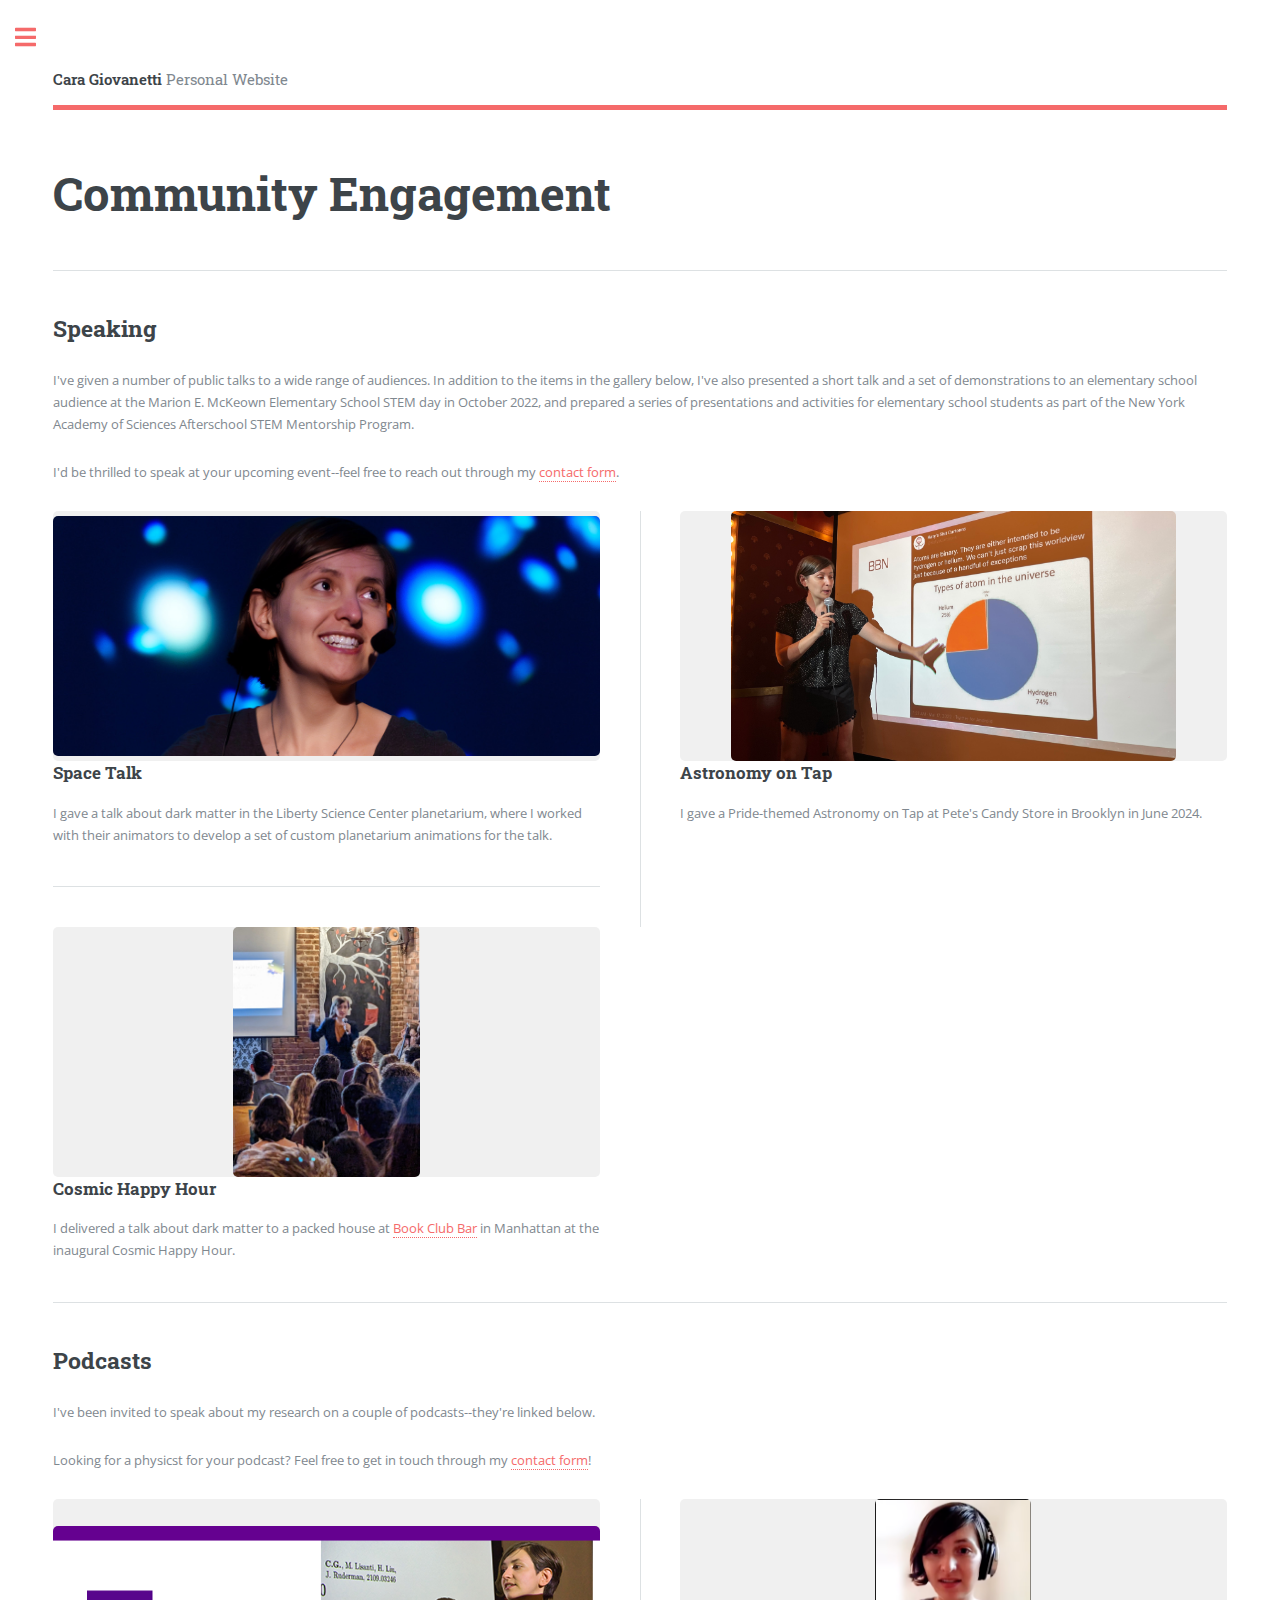
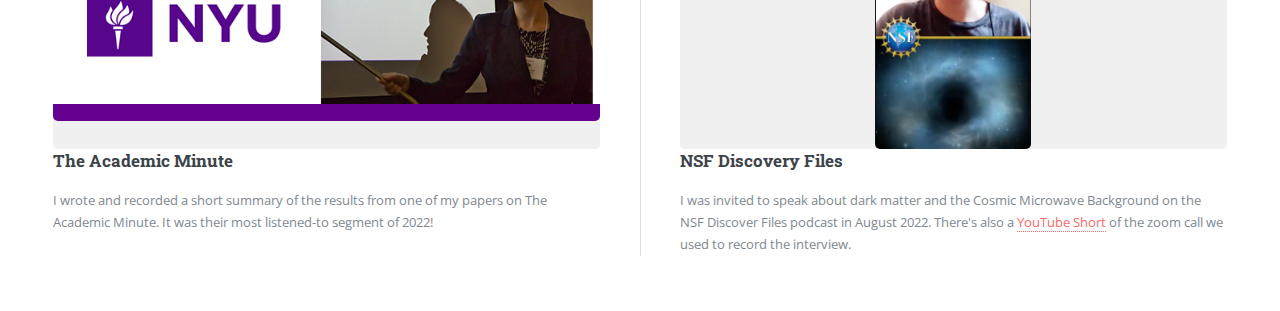
==== commit e6f0e329: "added contact form" ====
--- a/communityengagement.html
+++ b/communityengagement.html
@@ -47,6 +47,7 @@
 
 									<h2>Speaking</h2>
 									<p>I've given a number of public talks to a wide range of audiences. In addition to the items in the gallery below, I've also presented a short talk and a set of demonstrations to an elementary school audience at the Marion E. McKeown Elementary School STEM day in October 2022, and prepared a series of presentations and activities for elementary school students as part of the New York Academy of Sciences Afterschool STEM Mentorship Program.</p>
+									<p>I'd be thrilled to speak at your upcoming event--feel free to reach out through my <a href="contact.html">contact form</a>.</p>
 									<div class="posts">
 										<article>
 											<a href="https://lsc.org/explore/lsc-after-dark/space-talk" class="image" target=”_blank”><img src="images/planetarium.jpg" alt="" /></a>
@@ -59,7 +60,7 @@
 											<p>I gave a Pride-themed Astronomy on Tap at Pete's Candy Store in Brooklyn in June 2024.</p>
 										</article>
 										<article>
-											<a href="https://www.bookclubbar.com" class="image" target=”_blank”><img src="images/bookclub.jpg" alt="" /></a>
+											<a href="https://www.instagram.com/cosmichappyhour?igsh=ZTk5MzZ5NmpnMjdr" class="image" target=”_blank”><img src="images/bookclub.jpg" alt="" /></a>
 											<h3>Cosmic Happy Hour</h3>
 											<p>I delivered a talk about dark matter to a packed house at <a href="https://www.bookclubbar.com" target=”_blank”>Book Club Bar</a> in Manhattan at the inaugural Cosmic Happy Hour.</p>
 										</article>
@@ -68,7 +69,8 @@
 									<hr class="major" />
 
 									<h2>Podcasts</h2>
-									<p>I've been invited to speak about my research on a couple of podcasts--they're linked below.</p>
+									<p>I've been invited to speak about my research on a couple of podcasts--they're linked below.  </p>
+									<p>Looking for a physicst for your podcast?  Feel free to get in touch through my <a href="contact.html">contact form</a>!</p>
 									<div class="posts">
 										<article>
 											<a href="https://academicminute.org/2022/12/best-of-week-2022-cara-giovanetti-new-york-university-dark-matter/" class="image" target=”_blank”><img src="images/academicminute.png" alt="" /></a>
@@ -129,13 +131,8 @@
 								<header class="major">
 									<h2>How to get in touch</h2>
 								</header>
-								<p>I'm wary of spam!  If you'd like to get in touch with me, check out any of my recent physics papers on the arXiv for my email address.</p>
-								<!-- <ul class="contact">
-									 <li class="icon solid fa-envelope"><a href="#"></a></li>
-									 <li class="icon solid fa-phone">(000) 000-0000</li>
-									<li class="icon solid fa-home">1234 Somewhere Road #8254<br />
-									 Nashville, TN 00000-0000</li> 
-								</ul>  -->
+								<p>I'm wary of spam!  For physicists: if you'd like to get in touch with me, check out any of my recent papers on the arXiv for my email address.</p>
+                                <p>All others, please use my <a href="contact.html">contact form</a>.</p>
 							</section> 
 
 						<!-- Footer -->
--- a/assets/css/main.css
+++ b/assets/css/main.css
@@ -1619,7 +1619,7 @@
     display: flex;
     margin: 0 0 3em 3em;
     position: relative;
-    width: calc(50% - 3em + 8em); } /*CG: you made a change here for your homepage!  Delete "+ 8em" if it comes back to bite you!*/
+    width: calc(50% - 3em + 8em); } /*CG: you made a change here for your homepage!  Delete "+ 2em" if it comes back to bite you!*/
     .features article:nth-child(2n - 1) {
       margin-right: 1.5em; }
     .features article:nth-child(2n) {
@@ -2281,3 +2281,41 @@
     border-top: 0;
     margin-top: 0;
     padding-top: 0; }
+
+/*CG: added for different mobile/desktop versions*/
+/* Default state: Show desktop, hide mobile */
+.desktop-only {
+  display: block;
+}
+
+.mobile-only {
+  display: none;
+}
+
+/* Media query for mobile screens */
+@media screen and (max-width: 767px) {
+  .desktop-only {
+      display: none !important; /* Force hiding desktop-only */
+  }
+
+  .mobile-only {
+      display: block !important; /* Force showing mobile-only */
+  }
+}
+
+/* CG: custom contact form integration */
+
+/* Responsive Container */
+.responsive-form {
+  width: 100%; /* Ensure it takes the full width of the parent */
+  max-width: 800px; /* Set a maximum width for larger screens */
+  margin: 0 auto; /* Center the form on the page */
+  padding: 20px; /* Optional: Add padding around the form */
+  box-sizing: border-box; /* Include padding in width calculations */
+}
+
+.responsive-form iframe {
+  width: 100%; /* Make the iframe take the full width of the container */
+  height: 100vh; /* Adjust the height to fit the viewport */
+  border: none; /* Remove border for a cleaner look */
+}
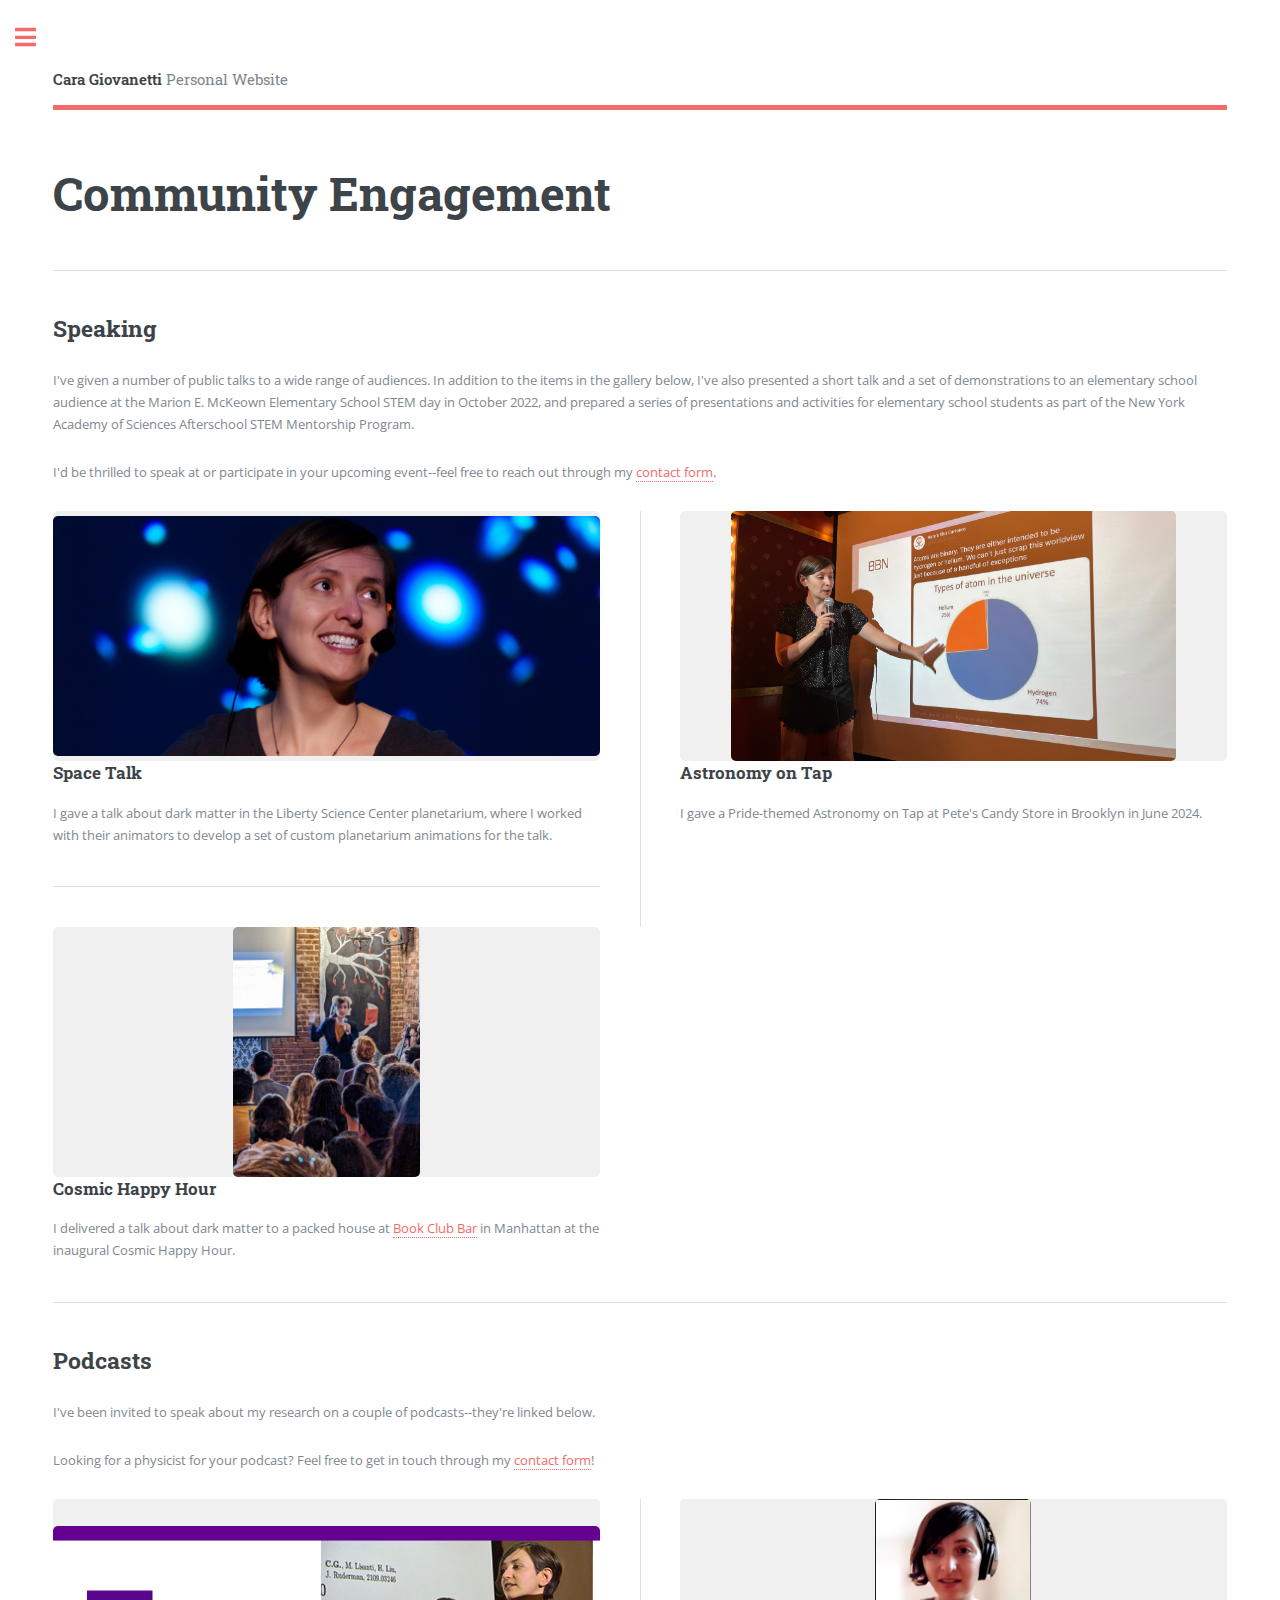
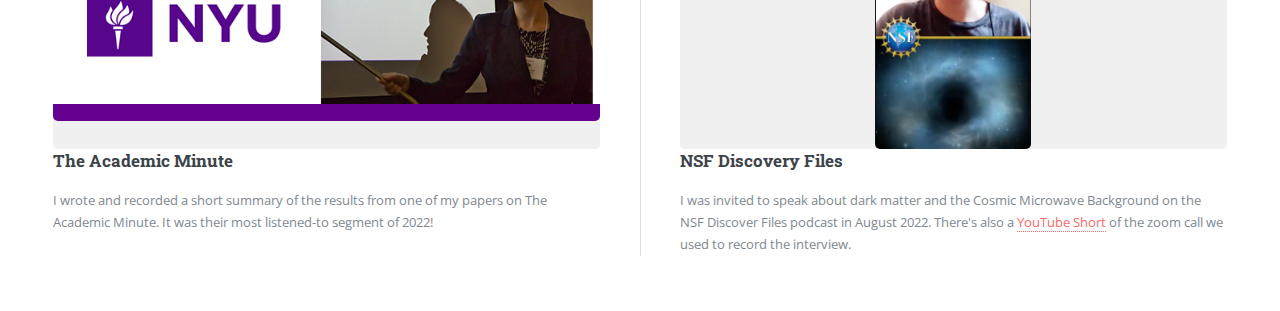
==== commit 67ce6403: "Update communityengagement.html" ====
--- a/communityengagement.html
+++ b/communityengagement.html
@@ -47,7 +47,7 @@
 
 									<h2>Speaking</h2>
 									<p>I've given a number of public talks to a wide range of audiences. In addition to the items in the gallery below, I've also presented a short talk and a set of demonstrations to an elementary school audience at the Marion E. McKeown Elementary School STEM day in October 2022, and prepared a series of presentations and activities for elementary school students as part of the New York Academy of Sciences Afterschool STEM Mentorship Program.</p>
-									<p>I'd be thrilled to speak at your upcoming event--feel free to reach out through my <a href="contact.html">contact form</a>.</p>
+									<p>I'd be thrilled to speak at or participate in your upcoming event--feel free to reach out through my <a href="contact.html">contact form</a>.</p>
 									<div class="posts">
 										<article>
 											<a href="https://lsc.org/explore/lsc-after-dark/space-talk" class="image" target=”_blank”><img src="images/planetarium.jpg" alt="" /></a>
@@ -70,7 +70,7 @@
 
 									<h2>Podcasts</h2>
 									<p>I've been invited to speak about my research on a couple of podcasts--they're linked below.  </p>
-									<p>Looking for a physicst for your podcast?  Feel free to get in touch through my <a href="contact.html">contact form</a>!</p>
+									<p>Looking for a physicist for your podcast?  Feel free to get in touch through my <a href="contact.html">contact form</a>!</p>
 									<div class="posts">
 										<article>
 											<a href="https://academicminute.org/2022/12/best-of-week-2022-cara-giovanetti-new-york-university-dark-matter/" class="image" target=”_blank”><img src="images/academicminute.png" alt="" /></a>
